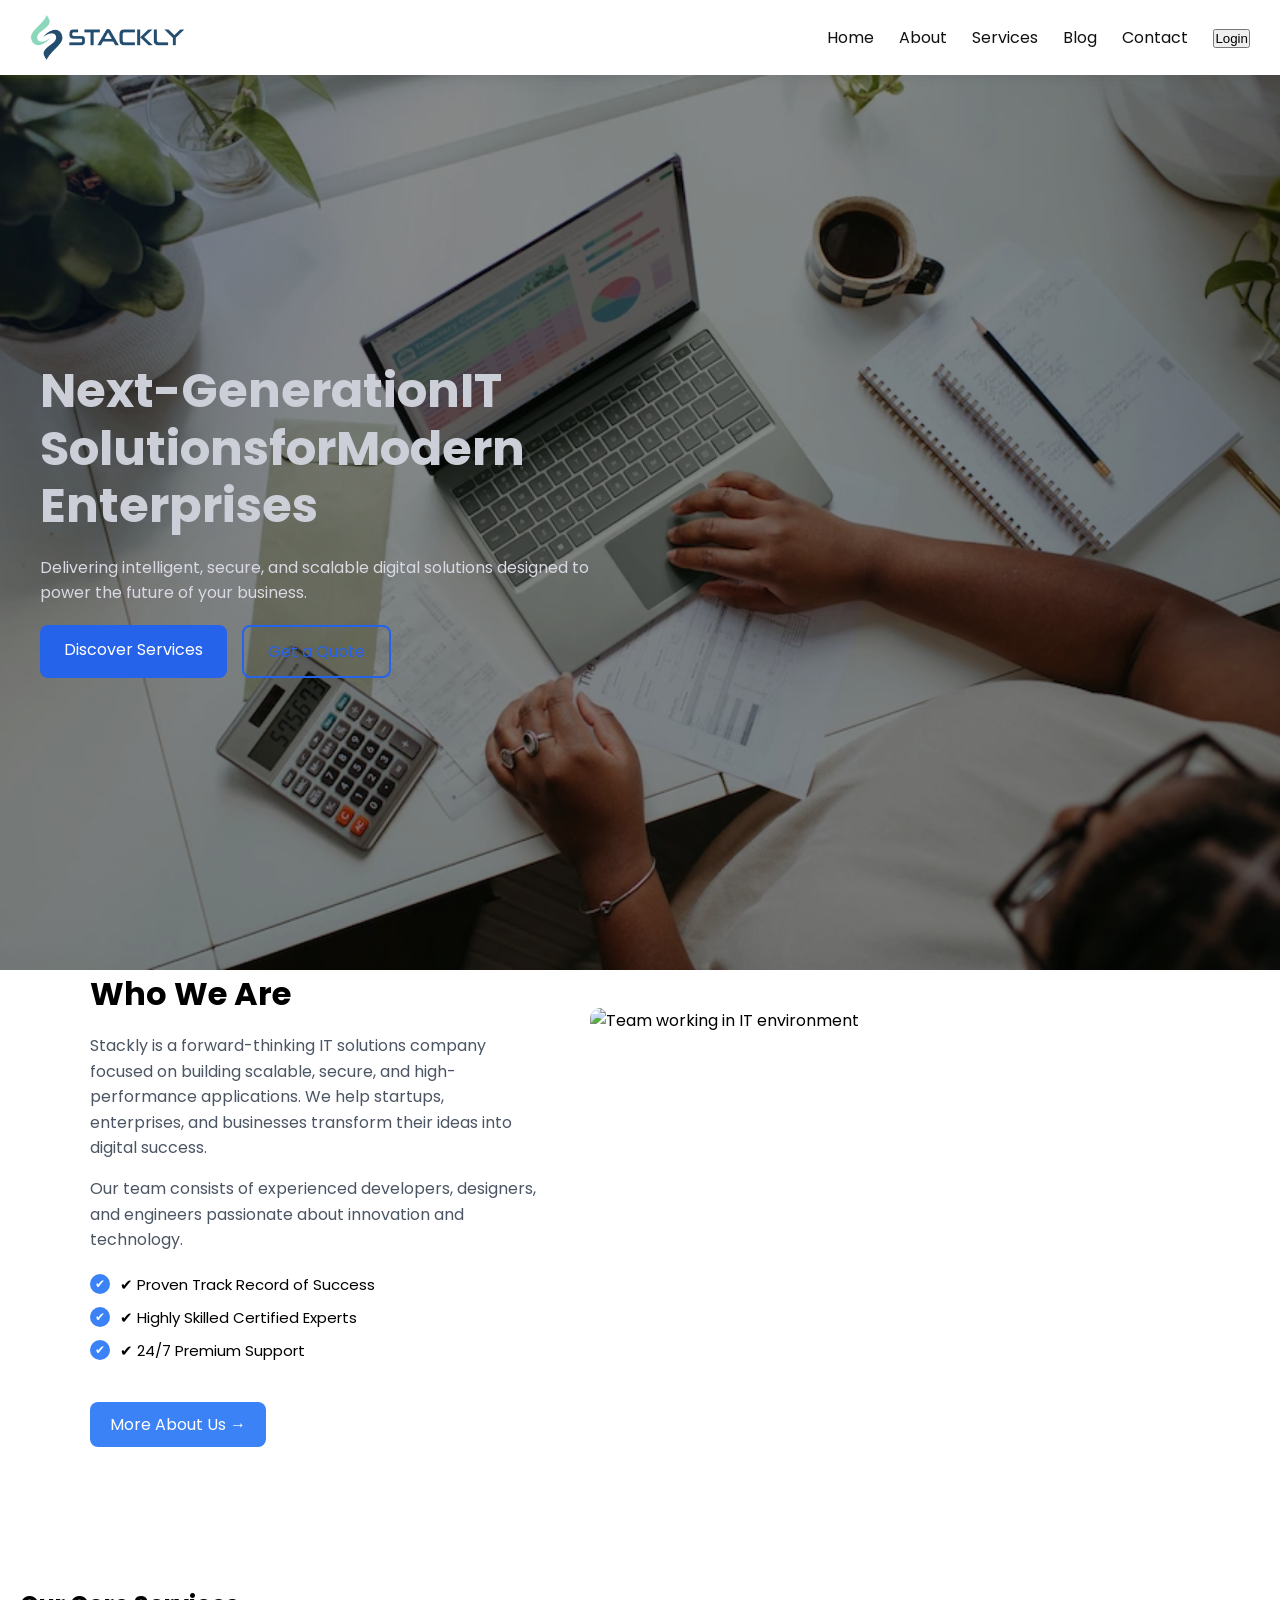
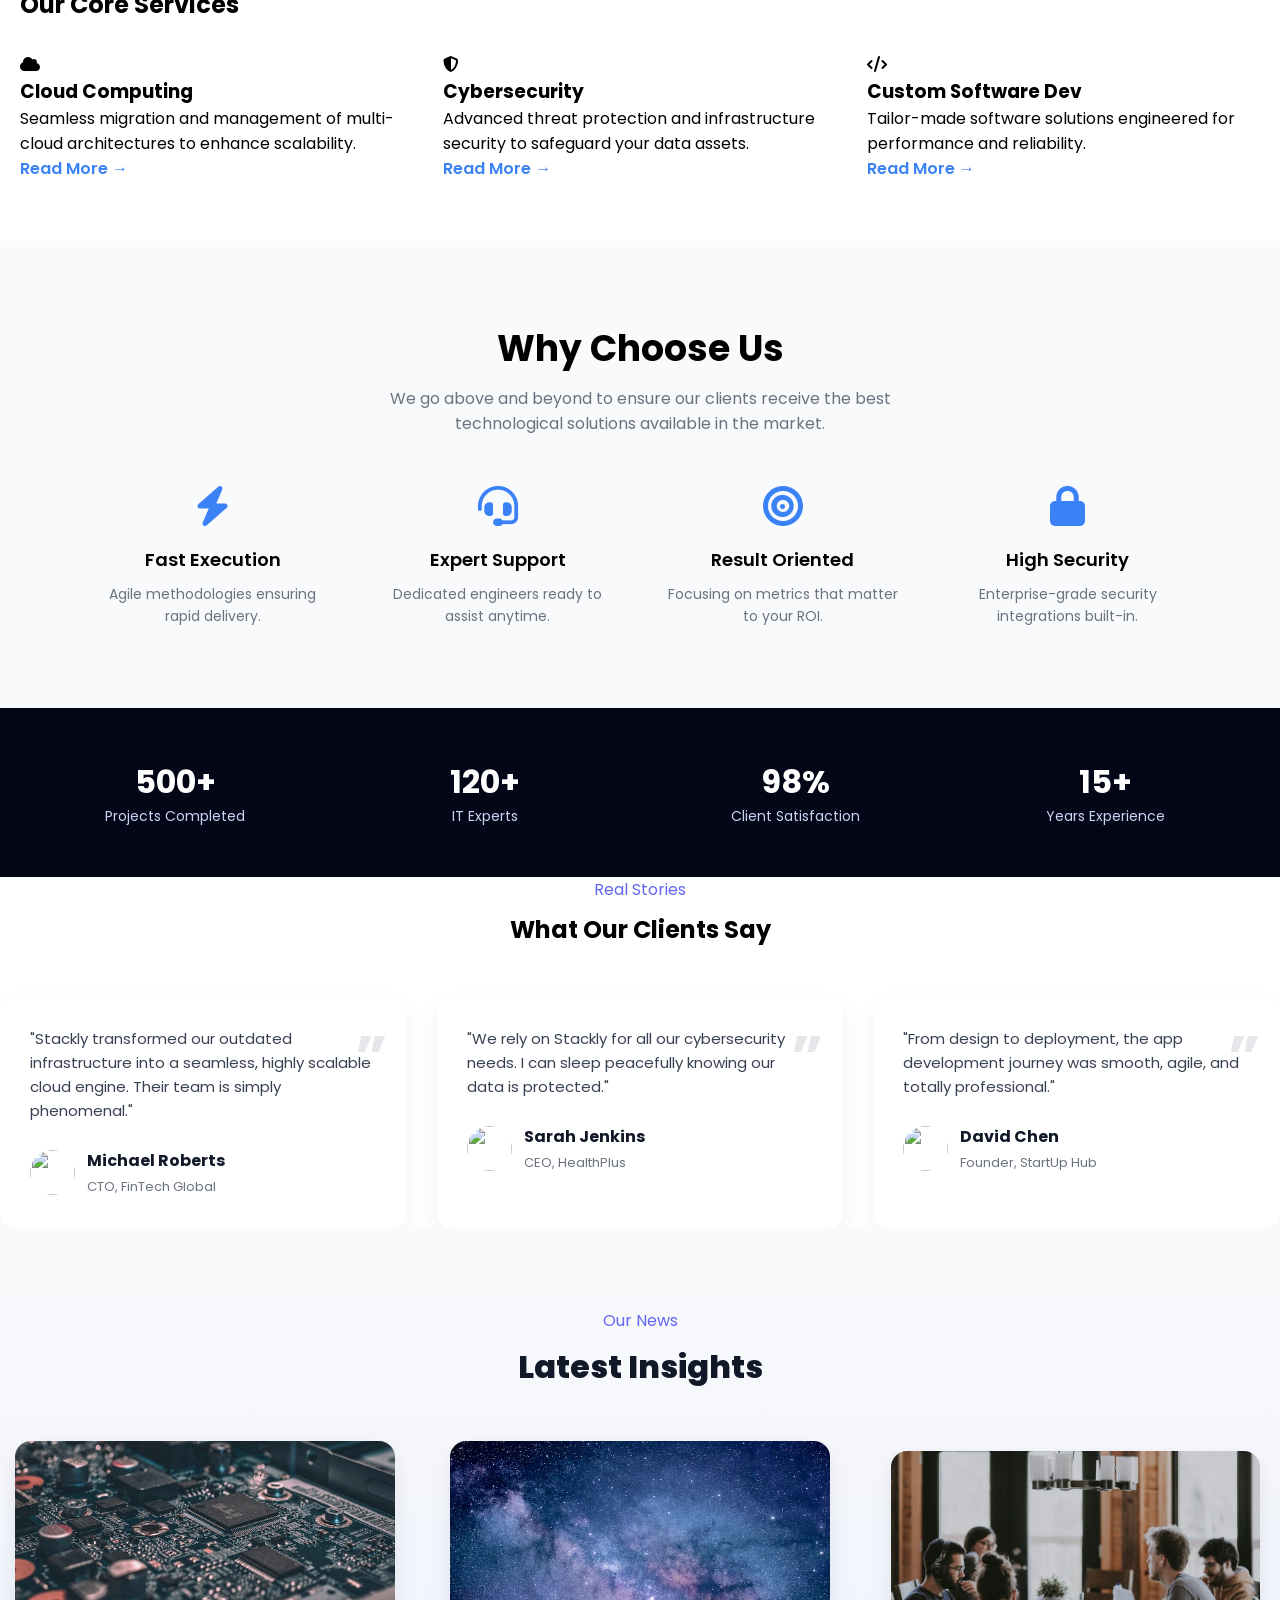
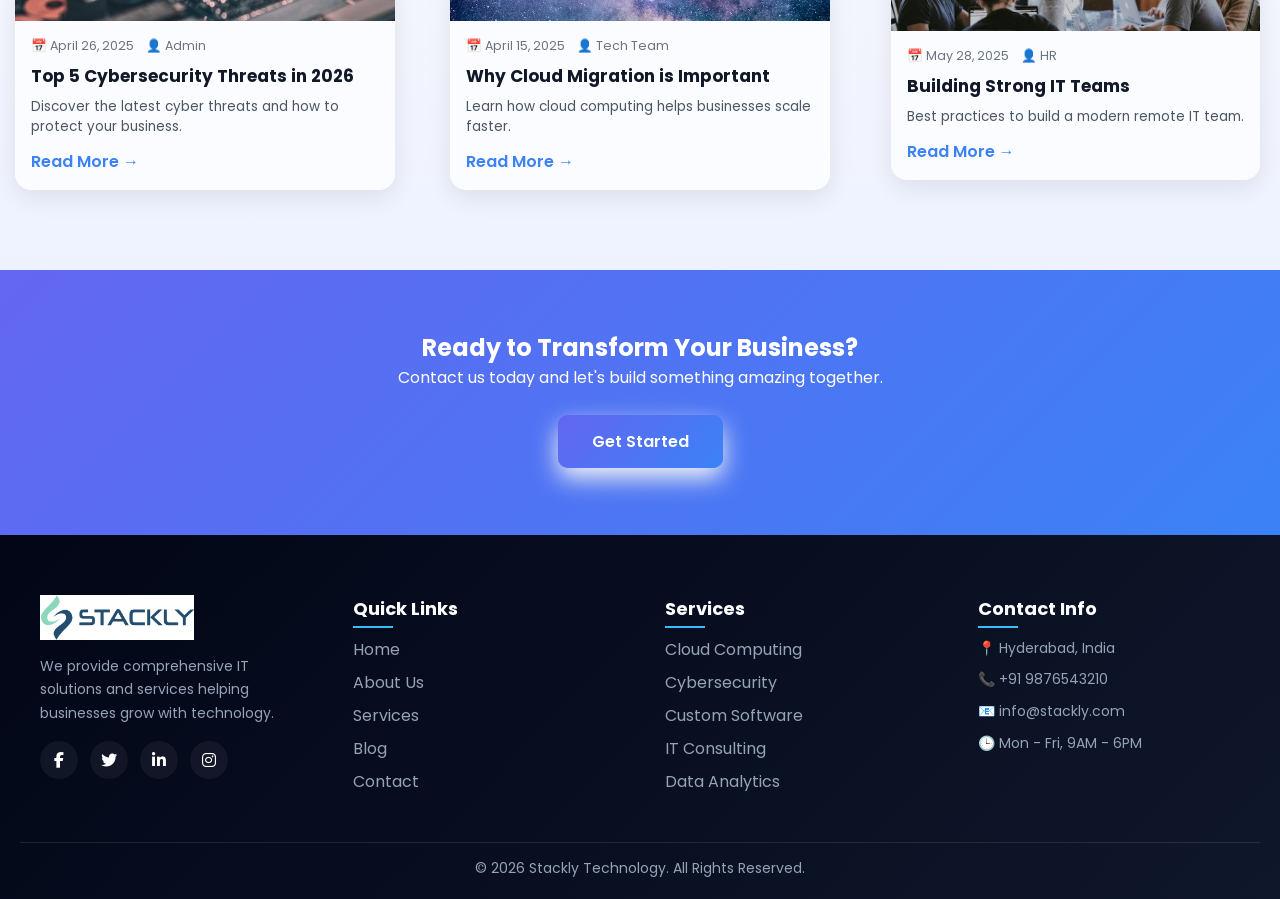
==== index.html @ 6b072be0 "Add files via upload" ====
<!DOCTYPE html>
<html lang="en">
<head>
  <meta charset="UTF-8">
  <title>STACKLY - IT Solutions</title>
  <meta name="viewport" content="width=device-width, initial-scale=1.0">

  <!-- FONT -->
  <link href="https://fonts.googleapis.com/css2?family=Poppins:wght@300;400;600&display=swap" rel="stylesheet">
<link rel="stylesheet" href="https://cdnjs.cloudflare.com/ajax/libs/font-awesome/6.5.0/css/all.min.css">
  <link rel="stylesheet" href="style.css">
</head>

<body>
   <div id="loader">
  <div class="loader-box">
    <div class="loader-ring"></div>
    <p class="loader-text">STACKLY</p>
  </div>
</div>

<!-- ================= NAVBAR ================= -->
<header class="navbar">
   <a href="index.html" class="logo" id="logo-link">
    <img src="stacklylogo.webp" alt="STACKLY Logo">
  </a>

  <!-- HAMBURGER -->
  <div class="menu-toggle" id="menu-toggle">
    ☰
  </div>

  <!-- MENU -->
  <nav class="nav-links" id="nav-links">
    <a href="404.html">Home</a>
    <a href="404.html">About</a>
    <a href="404.html">Services</a>
    <a href="404.html">Blog</a>
    <a href="404.html">Contact</a>
    <a href="404.html"><button>Login</button></a>
  </nav>
</header>

<!-- ================= HERO ================= -->
<section class="hero">

  <!-- LEFT TEXT -->
  <div class="hero-left">
   <h1 id="hero-text">
  Next-Generation IT Solutions for Modern Enterprises
</h1>

    <p>
     Delivering intelligent, secure, and scalable digital solutions designed to power the future of your business.
    </p>

  <div class="hero-buttons">
  <a href="404.html" class="btn-primary">Discover Services</a>
  <a href="404.html" class="btn-outline">Get a Quote</a>
</div>
  </div>

</section>

<!-- ================= ABOUT ================= -->
<section class="about fade-left">

  <div class="about-container">

    <!-- LEFT TEXT -->
    <div class="about-text">
      <h2>Who We Are</h2>

      <p>
        Stackly is a forward-thinking IT solutions company focused on building
        scalable, secure, and high-performance applications. We help startups,
        enterprises, and businesses transform their ideas into digital success.
      </p>

      <p>
        Our team consists of experienced developers, designers, and engineers
        passionate about innovation and technology.
      </p>

      <ul class="about-list">
        <li>✔ Proven Track Record of Success</li>
        <li>✔ Highly Skilled Certified Experts</li>
        <li>✔ 24/7 Premium Support</li>
      </ul>

      <!-- BUTTON (INSIDE TEXT for better alignment) -->
      <a href="404.html" class="about-btn">More About Us →</a>
    </div>

    <!-- RIGHT IMAGE -->
  <div class="about-image">

  <picture>
    <!-- WEBP (modern browsers) -->
    <source 
      srcset="https://images.unsplash.com/photo-1551434678-e076c223a692?q=75&w=800&fm=webp"
      type="image/webp"
    >

    <!-- fallback -->
    <img 
      src="https://images.unsplash.com/photo-1551434678-e076c223a692?q=80&w=800&auto=format&fit=crop"
      alt="Team working in IT environment"
      loading="lazy"
      width="600"
      height="400"
    >
  </picture>

</div>

</section>

<!-- ================= SERVICES ================= -->
<section class="services-section fade-up">

  <h2>Our Core Services</h2>

  <div class="services-grid">

    <!-- CARD 1 -->
    <div class="card">
      <div class="service-icon">
        <i class="fas fa-cloud"></i>
      </div>
      <h3>Cloud Computing</h3>
      <p>Seamless migration and management of multi-cloud architectures to enhance scalability.</p>
      <a href="404.html" class="read-more">Read More →</a>
    </div>

    <!-- CARD 2 -->
    <div class="card active">
      <div class="service-icon">
        <i class="fas fa-shield-alt"></i>
      </div>
      <h3>Cybersecurity</h3>
      <p>Advanced threat protection and infrastructure security to safeguard your data assets.</p>
      <a href="404.html" class="read-more">Read More →</a>
    </div>

    <!-- CARD 3 -->
    <div class="card">
      <div class="service-icon">
        <i class="fas fa-code"></i>
      </div>
      <h3>Custom Software Dev</h3>
      <p>Tailor-made software solutions engineered for performance and reliability.</p>
      <a href="404.html" class="read-more">Read More →</a>
    </div>

  </div>

</section>

<!-- ================= WHY CHOOSE US ================= -->
<section class="why-section zoom-in">

  <h2>Why Choose Us</h2>
  <p class="subtitle">
    We go above and beyond to ensure our clients receive the best
    technological solutions available in the market.
  </p>

  <div class="why-container">

    <div class="why-box">
      <i class="fa-solid fa-bolt"></i>
      <h3>Fast Execution</h3>
      <p>Agile methodologies ensuring rapid delivery.</p>
    </div>

    <div class="why-box">
      <i class="fa-solid fa-headset"></i>
      <h3>Expert Support</h3>
      <p>Dedicated engineers ready to assist anytime.</p>
    </div>

    <div class="why-box">
      <i class="fa-solid fa-bullseye"></i>
      <h3>Result Oriented</h3>
      <p>Focusing on metrics that matter to your ROI.</p>
    </div>

    <div class="why-box">
      <i class="fa-solid fa-lock"></i>
      <h3>High Security</h3>
      <p>Enterprise-grade security integrations built-in.</p>
    </div>

  </div>

</section>

<!-- ================= STATS ================= -->
<section class="stats fade-up">
  <div>
    <h1>500+</h1>
    <p>Projects Completed</p>
  </div>

  <div>
    <h1>120+</h1>
    <p>IT Experts</p>
  </div>

  <div>
    <h1>98%</h1>
    <p>Client Satisfaction</p>
  </div>

  <div>
    <h1>15+</h1>
    <p>Years Experience</p>
  </div>
</section>

<!-- ================= TESTIMONIAL ================= -->
<section class="testimonial-section fade-right">

  <p class="small-title">Real Stories</p>
  <h2>What Our Clients Say</h2>

  <div class="testimonial-container">

    <div class="testimonial-card">
      <p>
        "Stackly transformed our outdated infrastructure into a seamless,
        highly scalable cloud engine. Their team is simply phenomenal."
      </p>

      <div class="testimonial-user">
        <img src="https://randomuser.me/api/portraits/men/32.jpg">
        <div>
          <h4>Michael Roberts</h4>
          <span>CTO, FinTech Global</span>
        </div>
      </div>
    </div>

    <div class="testimonial-card">
      <p>
        "We rely on Stackly for all our cybersecurity needs. I can sleep
        peacefully knowing our data is protected."
      </p>

      <div class="testimonial-user">
        <img src="https://randomuser.me/api/portraits/women/44.jpg">
        <div>
          <h4>Sarah Jenkins</h4>
          <span>CEO, HealthPlus</span>
        </div>
      </div>
    </div>

    <div class="testimonial-card">
      <p>
        "From design to deployment, the app development journey was smooth,
        agile, and totally professional."
      </p>

      <div class="testimonial-user">
        <img src="https://randomuser.me/api/portraits/men/12.jpg">
        <div>
          <h4>David Chen</h4>
          <span>Founder, StartUp Hub</span>
        </div>
      </div>
    </div>

  </div>
</section>

<!-- ================= BLOG ================= -->
<section class="blog-section fade-up">

  <p class="small-title">Our News</p>
  <h2>Latest Insights</h2>

  <div class="blog-container">

    <!-- CARD 1 -->
    <div class="blog-card">
      <div class="blog-img">
  <img 
    src="page1ournew1image.webp" 
    alt="Blog image"
    loading="lazy"
  >
</div>

      <div class="blog-content">
        <div class="blog-meta">
          <span>📅 April 26, 2025</span>
          <span>👤 Admin</span>
        </div>

        <h3>Top 5 Cybersecurity Threats in 2026</h3>
        <p>Discover the latest cyber threats and how to protect your business.</p>

        <a href="404.html" class="read-more">Read More →</a>
      </div>
    </div>

    <!-- CARD 2 -->
    <div class="blog-card">
     <div class="blog-img">
  <img 
    src="page1ournew2image.webp" 
    alt="Blog image"
    loading="lazy"
  >
</div>

      <div class="blog-content">
        <div class="blog-meta">
          <span>📅 April 15, 2025</span>
          <span>👤 Tech Team</span>
        </div>

        <h3>Why Cloud Migration is Important</h3>
        <p>Learn how cloud computing helps businesses scale faster.</p>

        <a href="404.html" class="read-more">Read More →</a>
      </div>
    </div>

    <!-- CARD 3 -->
    <div class="blog-card">
      <div class="blog-img">
  <img 
    src="page1ournew3image.webp" 
    alt="Blog image"
    loading="lazy"
  >
</div>

      <div class="blog-content">
        <div class="blog-meta">
          <span>📅 May 28, 2025</span>
          <span>👤 HR</span>
        </div>

        <h3>Building Strong IT Teams</h3>
        <p>Best practices to build a modern remote IT team.</p>

        <a href="404.html" class="read-more">Read More →</a>
      </div>
    </div>

  </div>

</section>
<!-- ================= CTA ================= -->
<section class="cta zoom-in">
  <div class="cta-content">
    <h2 class="word-animate">Ready to Transform Your Business?</h2>
    <p>Contact us today and let's build something amazing together.</p>
    <a href="404.html" class="cta-btn">Get Started</a>
  </div>
</section>

<!-- ================= FOOTER ================= -->

<footer class="footer">

  <div class="footer-container">

    <!-- LEFT -->
    <div class="footer-box">
     
       <a href="404.html" class="logo">
    <img src="stacklylogo.webp" alt="STACKLY Logo">
  </a>
      <p>
        We provide comprehensive IT solutions and services helping businesses grow with technology.
      </p>

      <!-- SOCIAL -->
   <div class="social-icons">
  <a href="404.html"><i class="fa-brands fa-facebook-f"></i></a>
  <a href="404.html"><i class="fa-brands fa-twitter"></i></a>
  <a href="404.html"><i class="fa-brands fa-linkedin-in"></i></a>
  <a href="404.html"><i class="fa-brands fa-instagram"></i></a>
</div>
    </div>

    <!-- QUICK LINKS -->
    <div class="footer-box">
      <h3>Quick Links</h3>
      <a href="404.html">Home</a>
      <a href="404.html">About Us</a>
      <a href="404.html">Services</a>
      <a href="404.html">Blog</a>
      <a href="404.html">Contact</a>
    </div>

    <!-- SERVICES -->
 <div class="footer-box">
  <h3>Services</h3>

  <a href="404.html">Cloud Computing</a>
  <a href="404.html">Cybersecurity</a>
  <a href="404.html">Custom Software</a>
  <a href="404.html">IT Consulting</a>
  <a href="404.html">Data Analytics</a>

</div>

    <!-- CONTACT -->
    <div class="footer-box">
      <h3>Contact Info</h3>
      <p>📍 Hyderabad, India</p>
      <p>📞 +91 9876543210</p>
      <p>📧 info@stackly.com</p>
      <p>🕒 Mon - Fri, 9AM - 6PM</p>
    </div>

  </div>

  <div class="footer-bottom">
    © 2026 Stackly Technology. All Rights Reserved.
  </div>

</footer>
<script src="script.js"></script>
</body>
</html>
---- style.css ----
/* ================= RESET ================= */
* {
  margin: 0;
  padding: 0;
  box-sizing: border-box;
}

html {
  overflow-x: hidden;
}

body {
  font-family: 'Poppins', sans-serif;
  margin: 0;
}

/*  */
body:not(.auth-page-body) {
  padding-top: 70px;
}

/* ================= NAVBAR ================= */
/* ===== FORCE FIXED HEADER ===== */
.navbar {
  position: fixed;  
  top: 0;
  left: 0;
  width: 100%;
  z-index: 9999;
  background: #ffffff;
  display: flex;
  justify-content: space-between;
  align-items: center;
  padding: 15px 30px;

  box-shadow: 0 2px 10px rgba(0,0,0,0.08);
}
.nav-links {
  display: flex;
  gap: 25px;
  margin-left: auto;
  align-items: center;
}
.nav-links a {
  text-decoration: none;
  color: #111;
}
.nav-links a:hover {
  text-decoration: none;   
  color: #2563eb;
}
/* ===== LOGO CONTAINER ===== */
.logo {
  display: flex;
  align-items: center;
  text-decoration: none;
}

/* ===== LOGO IMAGE ===== */
.logo img {
  height: 45px;       
  width: auto;
  max-width: 100%;
  display: block;
  cursor: pointer;
  transition: all 0.3s ease;
}

/* ===== HOVER EFFECT ===== */
.logo img:hover {
  transform: scale(1.05);
  opacity: 0.85;
}

@media (max-width: 768px) {

  .menu-toggle {
    display: block;
    z-index: 10001;
  }

 .nav-links {
    display: none;
    flex-direction: column;

    position: fixed;
    top: 0;              /* ✅ FULL SCREEN */
    left: 0;
    width: 100%;
    height: 100vh;       /* ✅ FULL HEIGHT */

    background: #020617; /* dark background */

    justify-content: center; /* center items */
    align-items: center;

    gap: 30px;

    z-index: 10000;
  }

  .nav-links a {
    color: white;
    font-size: 20px;
  }

  .nav-links.active {
    display: flex;
  }

}
/* BUTTON */
.btn {
  background: linear-gradient(45deg,#6366f1,#7c3aed);
  padding: 8px 16px;
  border-radius: 6px;
  color: white;
  text-decoration: none;
}

/* HAMBURGER */
.menu-toggle {
  display: none;
  font-size: 26px;
  cursor: pointer;
  color: #111;  
}
/* ================= HERO PREMIUM ================= */
/* ===== HERO FINAL UPGRADE ===== */
.hero {
  position: relative;
  display: grid;
  grid-template-columns: 1fr 1fr;
  align-items: center;
  gap: 50px;
  min-height: 100vh;
  height: auto;
  padding: 100px 40px;

  background: url("picture.webp") center/cover no-repeat;

  overflow: hidden;
}

/* SOFT BACKGROUND GLOW */
.hero::before {
  content: "";
  position: absolute;
  width: 400px;
  height: 400px;
  background: #2563eb;
  filter: blur(120px);
  opacity: 0.2;
  top: -100px;
  left: -100px;
  z-index: 0;
}

.hero-left {
  position: relative;
  z-index: 2;
  color: white;
}

.hero-left h1 {
  font-size: 48px;
  line-height: 1.2;
}

.hero-left span {
  color: #cccfd7;
}

.hero-left p {
  margin: 20px 0;
  color: #dad8e3;
}

.hero-buttons {
  display: flex;
  gap: 15px;
}

.btn-primary {
  background: #2563eb;
  color: white;
  padding: 12px 24px;
  border-radius: 8px;
  transition: 0.3s;
  text-decoration: none;
}

.btn-primary:hover {
  transform: translateY(-3px);
  box-shadow: 0 10px 25px rgba(37,99,235,0.4);
  text-decoration: none;
}

.btn-outline {
  border: 2px solid #2563eb;
  color: #2563eb;
  padding: 12px 24px;
  border-radius: 8px;
  transition: 0.3s;
  text-decoration: none; 
}

.btn-outline:hover {
  background: #2563eb;
  color: rgb(255, 255, 255);
    text-decoration: none;   
}

.hero::after {
  content: "";
  position: absolute;
  inset: 0;
  background: rgba(0,0,0,0.45);
}

/* ================= ANIMATIONS ================= */


@keyframes fadeSlideLeft {
  from {
    opacity: 0;
    transform: translateX(-60px);
  }
  to {
    opacity: 1;
    transform: translateX(0);
  }
}

/* IMAGE RIGHT */
@keyframes fadeSlideRight {
  from {
    opacity: 0;
    transform: translateX(60px);
  }
  to {
    opacity: 1;
    transform: translateX(0);
  }
}

/* FLOATING IMAGE */
@keyframes floatImage {
  0% { transform: translateY(0px); }
  50% { transform: translateY(-12px); }
  100% { transform: translateY(0px); }
}

/* ================= MOBILE ================= */

@media (max-width: 768px) {

  .hero {
    grid-template-columns: 1fr;
    text-align: center;
    padding: 60px 20px;
  }

  .hero-left h1 {
    font-size: 28px;
  }

  .hero-buttons {
    flex-direction: column;
    align-items: center;
  }
}
/*About who we are tel  */
/* ================= ABOUT ================= */
.about-container {
  max-width: 1100px;
  margin: auto;

  display: flex;
  align-items: center;
  gap: 50px;
}

/* TEXT */
.about-text {
  flex: 1;
}

.about-text h2 {
  font-size: 32px;
  margin-bottom: 15px;
}

.about-text p {
  margin-bottom: 15px;
  color: #4b5563;
  line-height: 1.6;
}

/* LIST */
.about-list {
  list-style: none;
  padding: 0;
  margin: 20px 0;
}

.about-list li {
  display: flex;
  align-items: center;
  gap: 10px;
  margin-bottom: 10px;
  font-size: 15px;
}

.about-list li::before {
  content: "✔";
  width: 20px;
  height: 20px;
  background: #3b82f6;
  color: white;
  border-radius: 50%;
  font-size: 12px;
  display: flex;
  align-items: center;
  justify-content: center;
}

/* IMAGE */
.about-image {
  flex: 1;
}

.about-image img {
  width: 100%;
  border-radius: 14px;
  display: block;
}

/* BUTTON */
.about-btn {
  display: inline-block;
  margin-top: 20px;
  padding: 10px 20px;
  background: #3b82f6;
  color: white;
  border-radius: 8px;
  text-decoration: none;
}

/* ================= MOBILE FIX ================= */
@media (max-width: 768px) {

  .about-container {
    flex-direction: column;
    gap: 25px;
  }

 
  .about-image {
    order: -1;
    width: 100%;
  }

  .about-text {
    width: 100%;
  }

  .about-text h2 {
    font-size: 22px;
  }

  .about-text p {
    font-size: 14px;
  }

  .about-btn {
    width: 100%;
    text-align: center;
  }

}
/* =============== SERVICES ================= */
.services-section {
  margin-top: 80px;
  padding: 60px 20px;
}

.services-section h2 {
  margin-bottom: 30px;
}
/* ================= STATS FIX ================= */
.stats {
  display: flex;
  justify-content: space-around;
  align-items: center;

  background: #020617;   /* dark blue */
  color: white;

  padding: 50px 20px;
  text-align: center;
}

.stats div {
  flex: 1;
}

.stats h1 {
  font-size: 32px;
  font-weight: bold;
}

.stats p {
  font-size: 14px;
  color: #cbd5f5;
}

/* MOBILE */
@media (max-width: 768px) {
  .stats {
    flex-direction: column;
    gap: 25px;
  }
}
/* ================= WHY ================= */
/* SECTION */
.why-section {
  text-align: center;
  padding: 80px 20px;
  background: #f9fafb;
}

.why-section h2 {
  font-size: 36px;
  margin-bottom: 10px;
  font-weight: 700;
}

.subtitle {
  color: #6b7280;
  max-width: 600px;
  margin: auto;
  margin-bottom: 50px;
  font-size: 16px;
}

/* GRID */
.why-container {
  display: grid;
  grid-template-columns: repeat(4, 1fr);
  gap: 40px;
  max-width: 1100px;
  margin: auto;
}

/* BOX */
.why-box {
  text-align: center;
  transition: 0.3s;
}

/* ICON STYLE (MATCH SCREENSHOT) */
.why-box i {
  font-size: 40px;
  color: #3b82f6;
  margin-bottom: 20px;
  display: inline-block;
}

/* TEXT */
.why-box h3 {
  font-size: 18px;
  margin-bottom: 10px;
  font-weight: 600;
}

.why-box p {
  color: #6b7280;
  font-size: 14px;
  line-height: 1.6;
}

/* HOVER EFFECT */
.why-box:hover {
  transform: translateY(-5px);
}

/* RESPONSIVE */
@media (max-width: 900px) {
  .why-container {
    grid-template-columns: repeat(2, 1fr);
  }
}

@media (max-width: 500px) {
  .why-container {
    grid-template-columns: 1fr;
  }
}

/* ================= STATS ================= */
.stats h1 {
  font-size: 32px;
}

.stats p {
  font-size: 14px;
}

/* ================= TESTIMONIAL ================= */
.testimonial-section {
  text-align: center;
}

.small-title {
  display: block;
  text-align: center;
  margin-bottom: 10px;
  color: #6366f1;
}

.testimonial-section h2 {
  text-align: center;
  margin-bottom: 20px;
}

/* GRID */
.testimonial-container {
    text-align: left;
  display: grid;
  grid-template-columns: repeat(3, 1fr);
  gap: 30px;
  margin-top: 50px;
}


.testimonial-card {
  background: #ffffff;
  padding: 30px;
  border-radius: 14px;
  text-align: left;
  position: relative;

  box-shadow: 0 10px 25px rgba(0,0,0,0.06);
  transition: 0.3s;
}

/* QUOTE ICON */
.testimonial-card::after {
  content: "”";
  position: absolute;
  top: 15px;
  right: 20px;
  font-size: 60px;
  color: #e5e7eb;
  font-weight: bold;
}

/* HOVER */
.testimonial-card:hover {
  transform: translateY(-6px);
  box-shadow: 0 20px 40px rgba(0,0,0,0.1);
}

/* TEXT */
.testimonial-card p {
  font-size: 15px;
  color: #374151;
  line-height: 1.6;
  margin-bottom: 25px;
}

/* USER */
.testimonial-user {
  display: flex;
  align-items: center;
  gap: 12px;
}

.testimonial-user img {
  width: 45px;
  height: 45px;
  border-radius: 50%;
}

.testimonial-user h4 {
  margin: 0;
  font-size: 16px;
  color: #111827;
}

.testimonial-user span {
  font-size: 13px;
  color: #6b7280;
}

/*  RESPONSIVE */
@media (max-width: 900px) {
  .testimonial-container {
    grid-template-columns: 1fr;
  }
}


/* ================= BLOG ================= */
/* SECTION */
.blog-section {
  text-align: center;
  width: 100%;
  padding: 80px 0;
  background: linear-gradient(to bottom, #f9fafb, #eef2ff);
}

.blog-section h2 {
  font-size: 32px;
  font-weight: 800;
  color: #111827;
  margin-top: 10px;
}

/* GRID */
.blog-container {
  display: grid;
  grid-template-columns: repeat(auto-fit, minmax(320px, 1fr));
  gap: 25px;
  margin-top: 50px;
}

/* CARD */
.blog-card {
  background: rgba(255, 255, 255, 0.7);
  backdrop-filter: blur(10px);
  border-radius: 16px;
  overflow: hidden;
  transition: 0.3s;
  box-shadow: 0 8px 25px rgba(0,0,0,0.08);
  max-width: 380px;
  margin: auto;
}

/* HOVER */
.blog-card:hover {
  transform: translateY(-8px);
  box-shadow: 0 20px 50px rgba(0,0,0,0.15);
}

/* IMAGE */

/* ===== BLOG IMAGE FINAL FIX ===== */

.blog-img {
  overflow: hidden;
}

/* image */
.blog-img img {
  width: 100%;
  height: 180px;        
  object-fit: cover;
  display: block;
  transition: transform 0.4s ease;
}

/* hover zoom */
.blog-card:hover .blog-img img {
  transform: scale(1.08);
}

/* mobile */
@media (max-width: 768px) {
  .blog-img img {
    height: 160px;
  }
}

/* CONTENT */
.blog-content {
  padding: 16px; 
  text-align: left;
}

/* META */
.blog-meta {
  font-size: 12.5px;
  color: #6b7280;
  display: flex;
  gap: 12px;
  margin-bottom: 8px;
}

/* TITLE */
.blog-content h3 {
  font-size: 17px;
  margin-bottom: 8px;
  color: #111827;
}

/* TEXT */
.blog-content p {
  font-size: 13.5px;
  color: #4b5563;
  margin-bottom: 12px;
}


.read-more {
  color: #3b82f6;
  font-weight: 600;
  text-decoration: none;
  position: relative;
}

/* UNDERLINE ANIMATION */
.read-more::after {
  content: "";
  width: 0%;
  height: 2px;
  background: #3b82f6;
  position: absolute;
  left: 0;
  bottom: -3px;
  transition: 0.3s;
}

.read-more:hover::after {
  width: 100%;
}

/* RESPONSIVE */
@media(max-width: 768px) {
  .blog-container {
    grid-template-columns: 1fr;
  }
}
/* ================= CTA ================= */
/* BASE BUTTON */
.cta-btn {
  display: inline-block;
  margin-top: 25px;
  padding: 14px 34px;

  /* GRADIENT */
  background: linear-gradient(135deg, #6366f1, #3b82f6);

  color: white;
  font-weight: 600;
  border-radius: 10px;
  text-decoration: none;

  position: relative;
  overflow: hidden;

  transition: all 0.3s ease;

  box-shadow: 0 10px 25px whitesmoke
}



/* ================= ANIMATION ================= */
@keyframes fadeUp {
  from {
    opacity: 0;
    transform: translateY(40px);
  }
  to {
    opacity: 1;
    transform: translateY(0);
  }
}

.card, .about-grid, .stats div {
  animation: fadeUp 0.8s ease;
}

/* ================= MOBILE ================= */

/* ABOUT */

.about img{
  width:100%;
  border-radius:10px;
}


.card:hover{
  transform:translateY(-10px);
}

/* STATS */

.stats div{
  font-size:24px;
}

.stats span{
  display:block;
  font-size:14px;
}

/* CTA */
.cta{
  text-align:center;
  padding:60px;
  background:linear-gradient(135deg,#6366f1,#3b82f6);
  color:white;
}



/* ANIMATION */
.fade-in{
  opacity:0;
  transform:translateY(30px);
  transition:0.6s;
}

.fade-in.show{
  opacity:1;
  transform:translateY(0);
}
/* ===== GRADIENT TEXT ANIMATION ===== */
.gradient {
  background: linear-gradient(270deg, #38bdf8, #2563eb, #4f46e5);
  background-size: 300% 300%;

  -webkit-background-clip: text;
  background-clip: text;

  -webkit-text-fill-color: transparent;
  color: transparent;

  animation: gradientMove 5s ease infinite;
}

@keyframes gradientMove {
  0% { background-position: 0% }
  50% { background-position: 100% }
  100% { background-position: 0% }
}

/* ================= container ================= */ 
.container {
  max-width: 1100px;
  margin: auto;
  padding: 0 20px;
}
/* LOADER */
#loader {
  position: fixed;
  top: 0;
  left: 0;
  width: 100%;
  height: 100%;
  background: #000; /* black */

  display: flex;
  align-items: center;
  justify-content: center;

  z-index: 99999;
}

/* center content */
.loader-box {
  text-align: center;
}

/* RED CIRCLE */
.loader-ring {
  width: 70px;
  height: 70px;
  border: 5px solid rgba(255,255,255,0.1);
  border-top: 5px solid red;
  border-radius: 50%;
  animation: spin 1s linear infinite;

  margin: auto;
}

/* TEXT BELOW */
.loader-text {
  margin-top: 15px;
  color: white;
  font-size: 14px;
  letter-spacing: 4px;
  font-weight: 600;
}

/* animation */
@keyframes spin {
  100% {
    transform: rotate(360deg);
  }
}

/* fade out */
#loader.hide {
  opacity: 0;
  pointer-events: none;
  transition: 0.5s ease;
}

/* mobile */
@media (max-width: 768px) {
  .loader-ring {
    width: 55px;
    height: 55px;
  }

  .loader-text {
    font-size: 12px;
  }
}

/* ================= FOOTER PREMIUM ================= */

/* ================= FOOTER ================= */

.footer {
  background: linear-gradient(135deg,#020617,#0f172a);
  color: #cbd5f5;
  padding: 60px 20px 20px;
}

/* GRID LAYOUT */
.footer-container {
  max-width: 1200px;
  margin: auto;
  display: grid;
  grid-template-columns: repeat(4, 1fr);
  gap: 50px;
}

/* LOGO */
.footer .logo {
  color: #38bdf8;
  font-size: 24px;
  margin-bottom: 15px;
}

/* TEXT */
.footer-box p {
  font-size: 14px;
  color: #94a3b8;
  line-height: 1.7;
  margin-bottom: 8px;
}

/* HEADINGS */
.footer-box h3 {
  color: white;
  font-size: 18px;
  margin-bottom: 15px;
  position: relative;
}

/* LINE UNDER HEADINGS */
.footer-box h3::after {
  content: "";
  width: 40px;
  height: 2px;
  background: #38bdf8;
  position: absolute;
  left: 0;
  bottom: -6px;
}

/* LINKS */
.footer-box a {
  display: block;
  margin-bottom: 8px;
  color: #94a3b8;
  text-decoration: none;
  transition: 0.3s;
}

.footer-box a:hover {
  color: #38bdf8;
  padding-left: 6px;
}

/* SOCIAL ICONS */
.social-icons {
  display: flex;
  gap: 12px;
  margin-top: 15px;
}

.social-icons a {
  width: 38px;
  height: 38px;
  border-radius: 50%;
  background: rgba(255,255,255,0.05);
  display: flex;
  align-items: center;
  justify-content: center;
  transition: 0.3s;
}

.social-icons a:hover {
  background: #38bdf8;
  transform: translateY(-5px);
}

/* BOTTOM */
.footer-bottom {
  text-align: center;
  margin-top: 40px;
  border-top: 1px solid rgba(255,255,255,0.1);
  padding-top: 15px;
  font-size: 14px;
  color: #94a3b8;
}
/*Mobile View  */
@media (max-width: 768px) {

  .footer {
    padding: 50px 15px 20px;
  }

  .footer-container {
    grid-template-columns: 1fr;
    text-align: center;
    gap: 30px;
  }

  .footer-box h3::after {
    left: 50%;
    transform: translateX(-50%);
  }

  .social-icons {
    justify-content: center;
  }

}
/* ICON INSIDE CIRCLE */
.social-icons a i {
  color: white;
  font-size: 16px;
  transition: 0.3s;
}

/* HOVER ICON COLOR */
.social-icons a:hover i {
  color: white;
}
/*animation for hero text */
#hero-text span {
  display: inline-block;
  opacity: 0;
  transform: translateY(40px) scale(0.95);
  filter: blur(8px);
}

/* ACTIVE ANIMATION */
#hero-text span.show {
  opacity: 1;
  transform: translateY(0) scale(1);
  filter: blur(0);
  transition: all 0.6s cubic-bezier(0.22,1,0.36,1);
}
/* FADE UP */
.fade-up {
  opacity: 0;
  transform: translateY(60px);
  transition: all 0.8s ease;
}

.fade-left {
  opacity: 0;
  transform: translateX(-60px);
  transition: all 0.8s ease;
}


.fade-right {
  opacity: 0;
  transform: translateX(60px);
  transition: all 0.8s ease;
}

.zoom-in {
  opacity: 0;
  transform: scale(0.85);
  transition: all 0.8s ease;
}


.show {
  opacity: 1;
  transform: translate(0,0) scale(1);
}

body {
  overflow-x: hidden;
}

section {
  width: 100%;
  overflow: hidden;
}
/* ================= SERVICES FIX ================= */
.services-grid {
  display: grid;
  grid-template-columns: repeat(3, 1fr);
  gap: 30px;
}

/* TABLET */
@media (max-width: 900px) {
  .services-grid {
    grid-template-columns: repeat(2, 1fr);
  }
}

/* MOBILE */
@media (max-width: 768px) {
  .services-grid {
    grid-template-columns: 1fr;
    gap: 20px;
  }
}
body.menu-open {
  overflow: hidden;
}
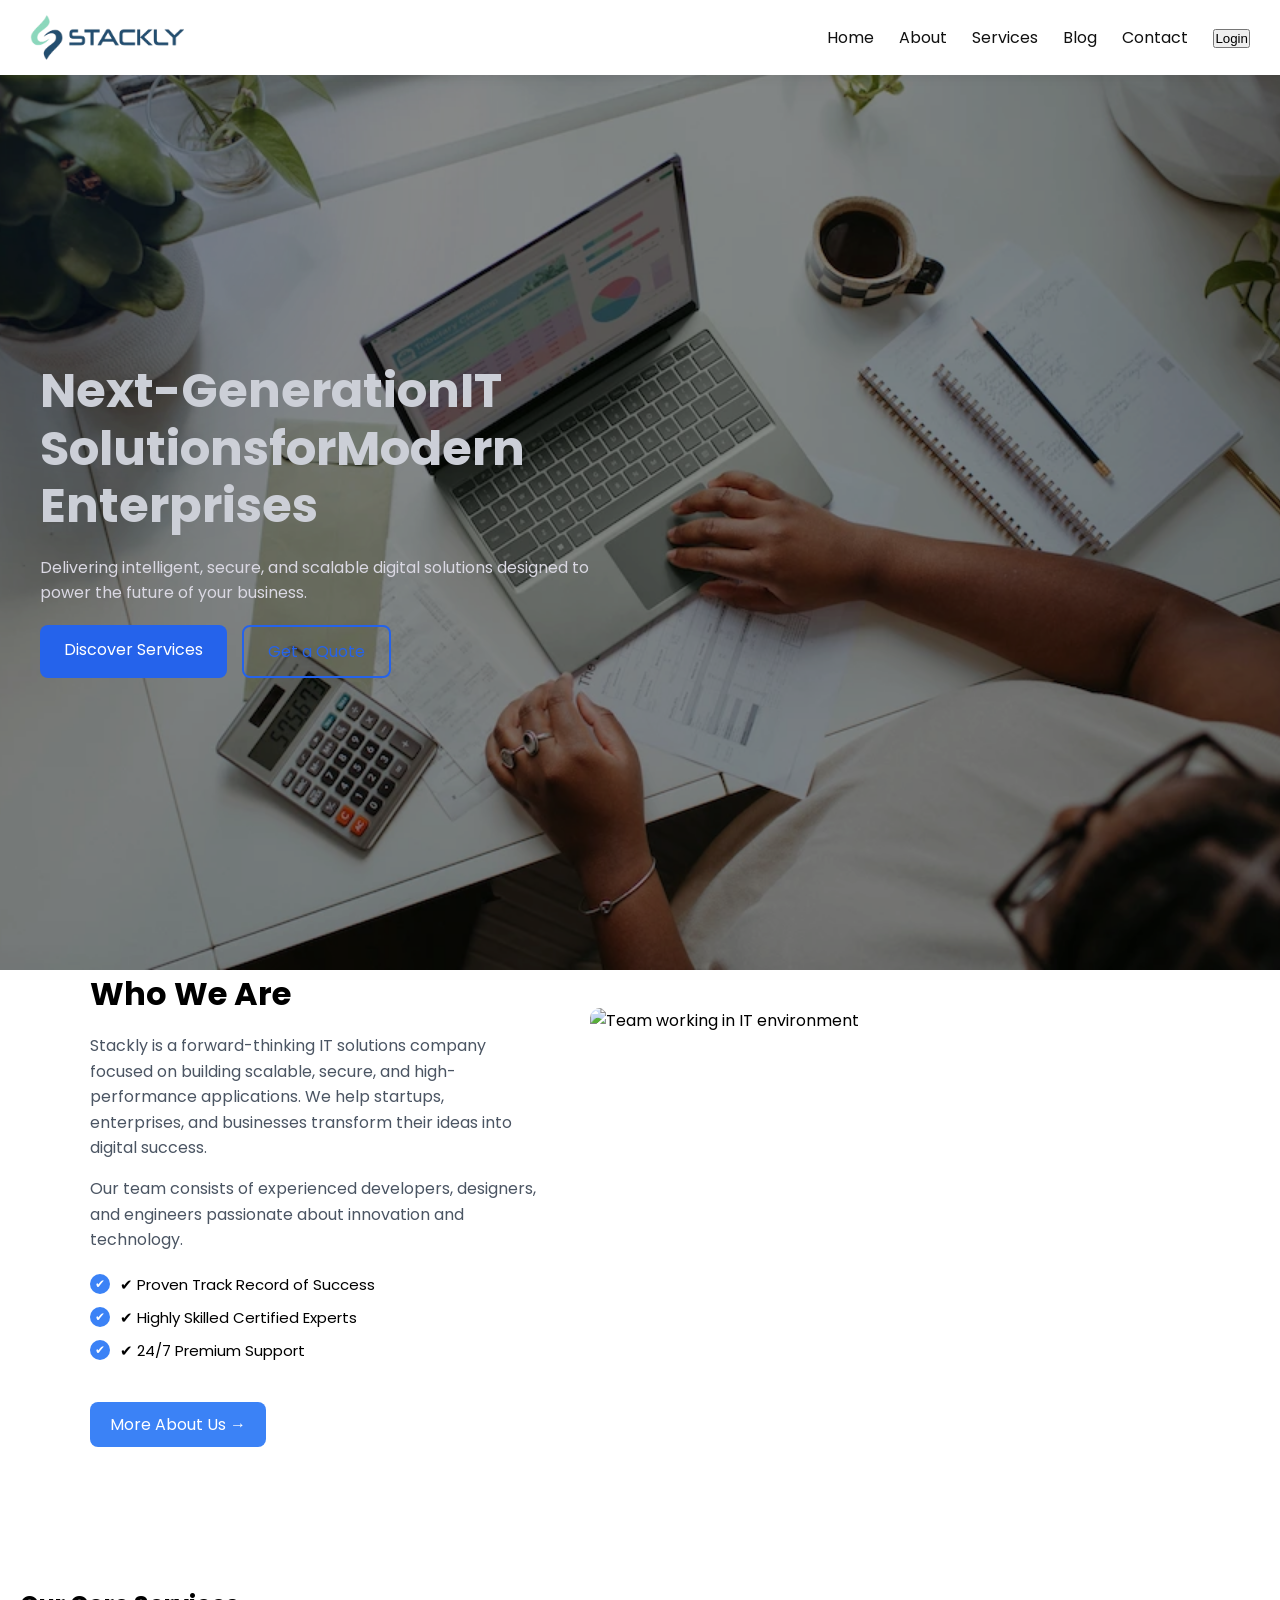
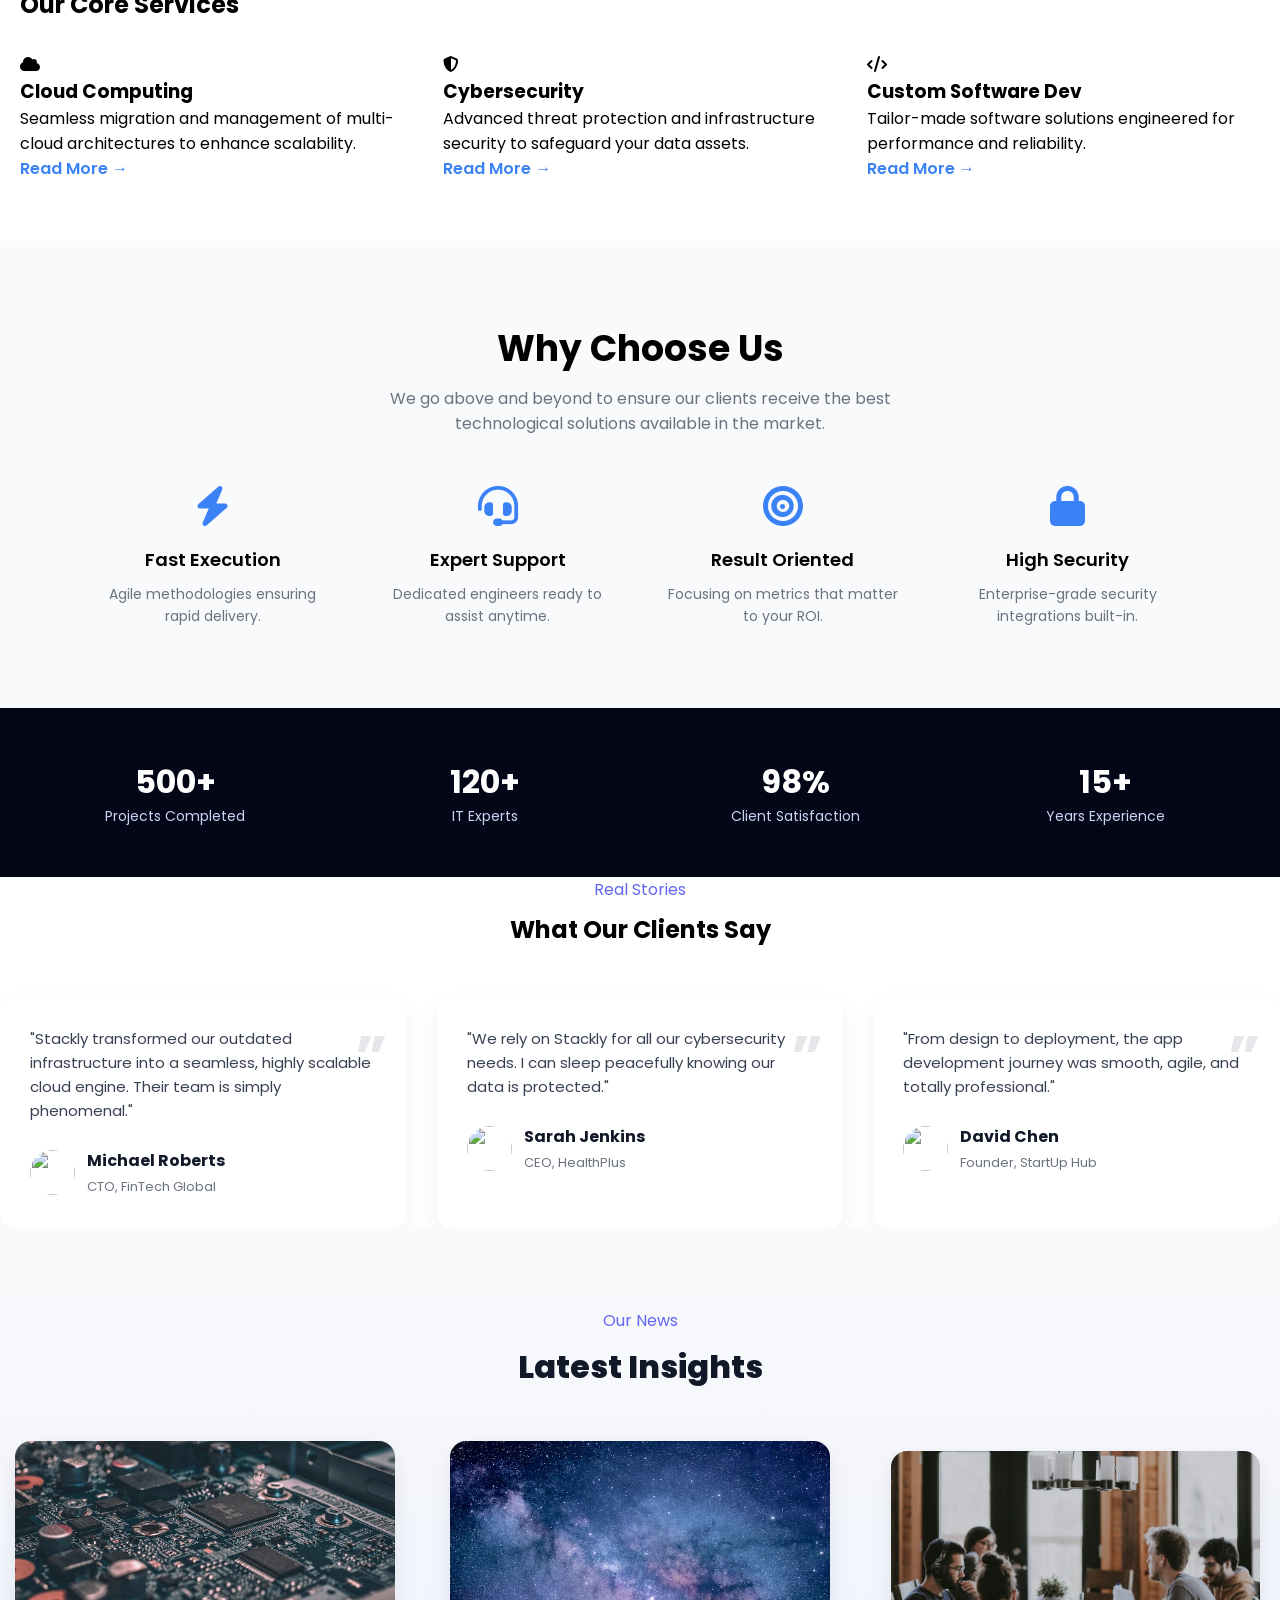
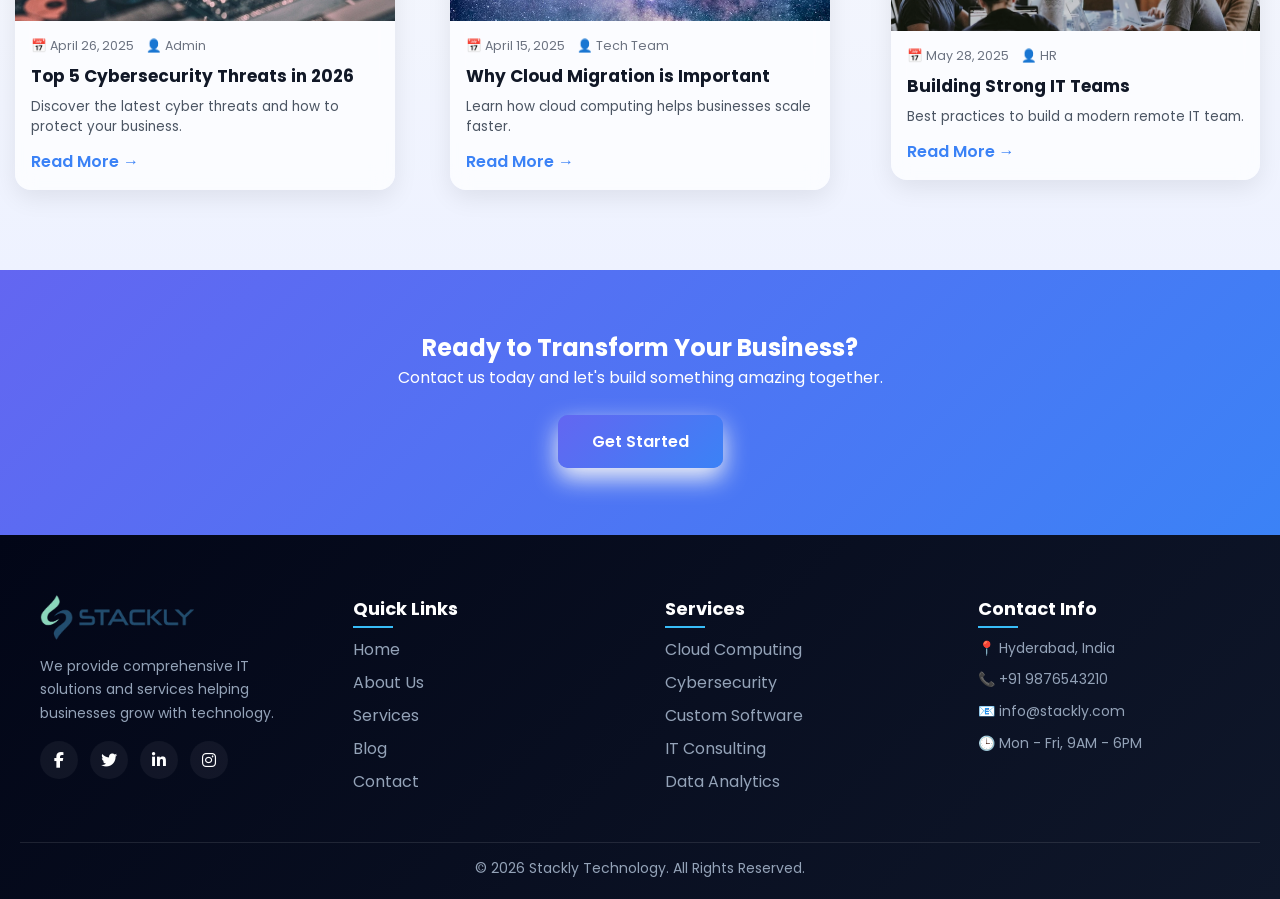
==== commit 6ac87ba0: "Update index.html" ====
--- a/index.html
+++ b/index.html
@@ -22,23 +22,18 @@
 <!-- ================= NAVBAR ================= -->
 <header class="navbar">
    <a href="index.html" class="logo" id="logo-link">
-    <img src="stacklylogo.webp" alt="STACKLY Logo">
+    <img src="stacklylogo-removebg-preview.webp" alt="STACKLY Logo">
   </a>
-
-  <!-- HAMBURGER -->
-  <div class="menu-toggle" id="menu-toggle">
-    ☰
-  </div>
-
-  <!-- MENU -->
-  <nav class="nav-links" id="nav-links">
+   <nav class="nav-links" id="nav-links">
     <a href="404.html">Home</a>
-    <a href="404.html">About</a>
+    <a href="404.html">About</a> 
     <a href="404.html">Services</a>
     <a href="404.html">Blog</a>
     <a href="404.html">Contact</a>
     <a href="404.html"><button>Login</button></a>
   </nav>
+
+  <div class="menu-toggle" id="menu-toggle">☰</div>
 </header>
 
 <!-- ================= HERO ================= -->
@@ -374,7 +369,7 @@
     <div class="footer-box">
      
        <a href="404.html" class="logo">
-    <img src="stacklylogo.webp" alt="STACKLY Logo">
+    <img src="stacklylogo-removebg-preview.webp" alt="STACKLY Logo">
   </a>
       <p>
         We provide comprehensive IT solutions and services helping businesses grow with technology.
@@ -429,4 +424,4 @@
 </footer>
 <script src="script.js"></script>
 </body>
-</html> +</html> 
--- a/style.css
+++ b/style.css
@@ -22,7 +22,7 @@
 /* ================= NAVBAR ================= */
 /* ===== FORCE FIXED HEADER ===== */
 .navbar {
-  position: fixed;  
+  position: fixed; 
   top: 0;
   left: 0;
   width: 100%;
@@ -38,12 +38,11 @@
 .nav-links {
   display: flex;
   gap: 25px;
-  margin-left: auto;
   align-items: center;
 }
 .nav-links a {
   text-decoration: none;
-  color: #111;
+  color: #111 !important;
 }
 .nav-links a:hover {
   text-decoration: none;   
@@ -71,43 +70,48 @@
   transform: scale(1.05);
   opacity: 0.85;
 }
-
 @media (max-width: 768px) {
 
   .menu-toggle {
-    display: block;
+    display: block !important;
+    font-size: 30px;
+    color: black;
+
+    position: absolute;   /* ✅ FIX */
+    right: 20px;
+    top: 15px;
+
     z-index: 10001;
   }
 
- .nav-links {
+  .nav-links {
+    position: fixed;
+    top: 0;
+    left: 0;
+    width: 100%;
+    height: 100vh;
+    background: #fff; 
+
     display: none;
     flex-direction: column;
-
-    position: fixed;
-    top: 0;              /* ✅ FULL SCREEN */
-    left: 0;
-    width: 100%;
-    height: 100vh;       /* ✅ FULL HEIGHT */
-
-    background: #020617; /* dark background */
-
-    justify-content: center; /* center items */
+    justify-content: center;
     align-items: center;
 
-    gap: 30px;
-
     z-index: 10000;
-  }
-
-  .nav-links a {
-    color: white;
-    font-size: 20px;
   }
 
   .nav-links.active {
     display: flex;
   }
-
+}
+@media (min-width: 769px) {
+  .nav-links {
+    display: flex !important;
+  }
+
+  .menu-toggle {
+    display: none !important;
+  }
 }
 /* BUTTON */
 .btn {
@@ -121,9 +125,10 @@
 /* HAMBURGER */
 .menu-toggle {
   display: none;
-  font-size: 26px;
+  font-size: 28px;
   cursor: pointer;
-  color: #111;  
+  color: #2563eb;   /* ✅ FIX */
+  margin-left: auto;
 }
 /* ================= HERO PREMIUM ================= */
 /* ===== HERO FINAL UPGRADE ===== */
@@ -769,10 +774,6 @@
   }
 }
 
-.card, .about-grid, .stats div {
-  animation: fadeUp 0.8s ease;
-}
-
 /* ================= MOBILE ================= */
 
 /* ABOUT */
@@ -1124,4 +1125,4 @@
 }
 body.menu-open {
   overflow: hidden;
-}+}
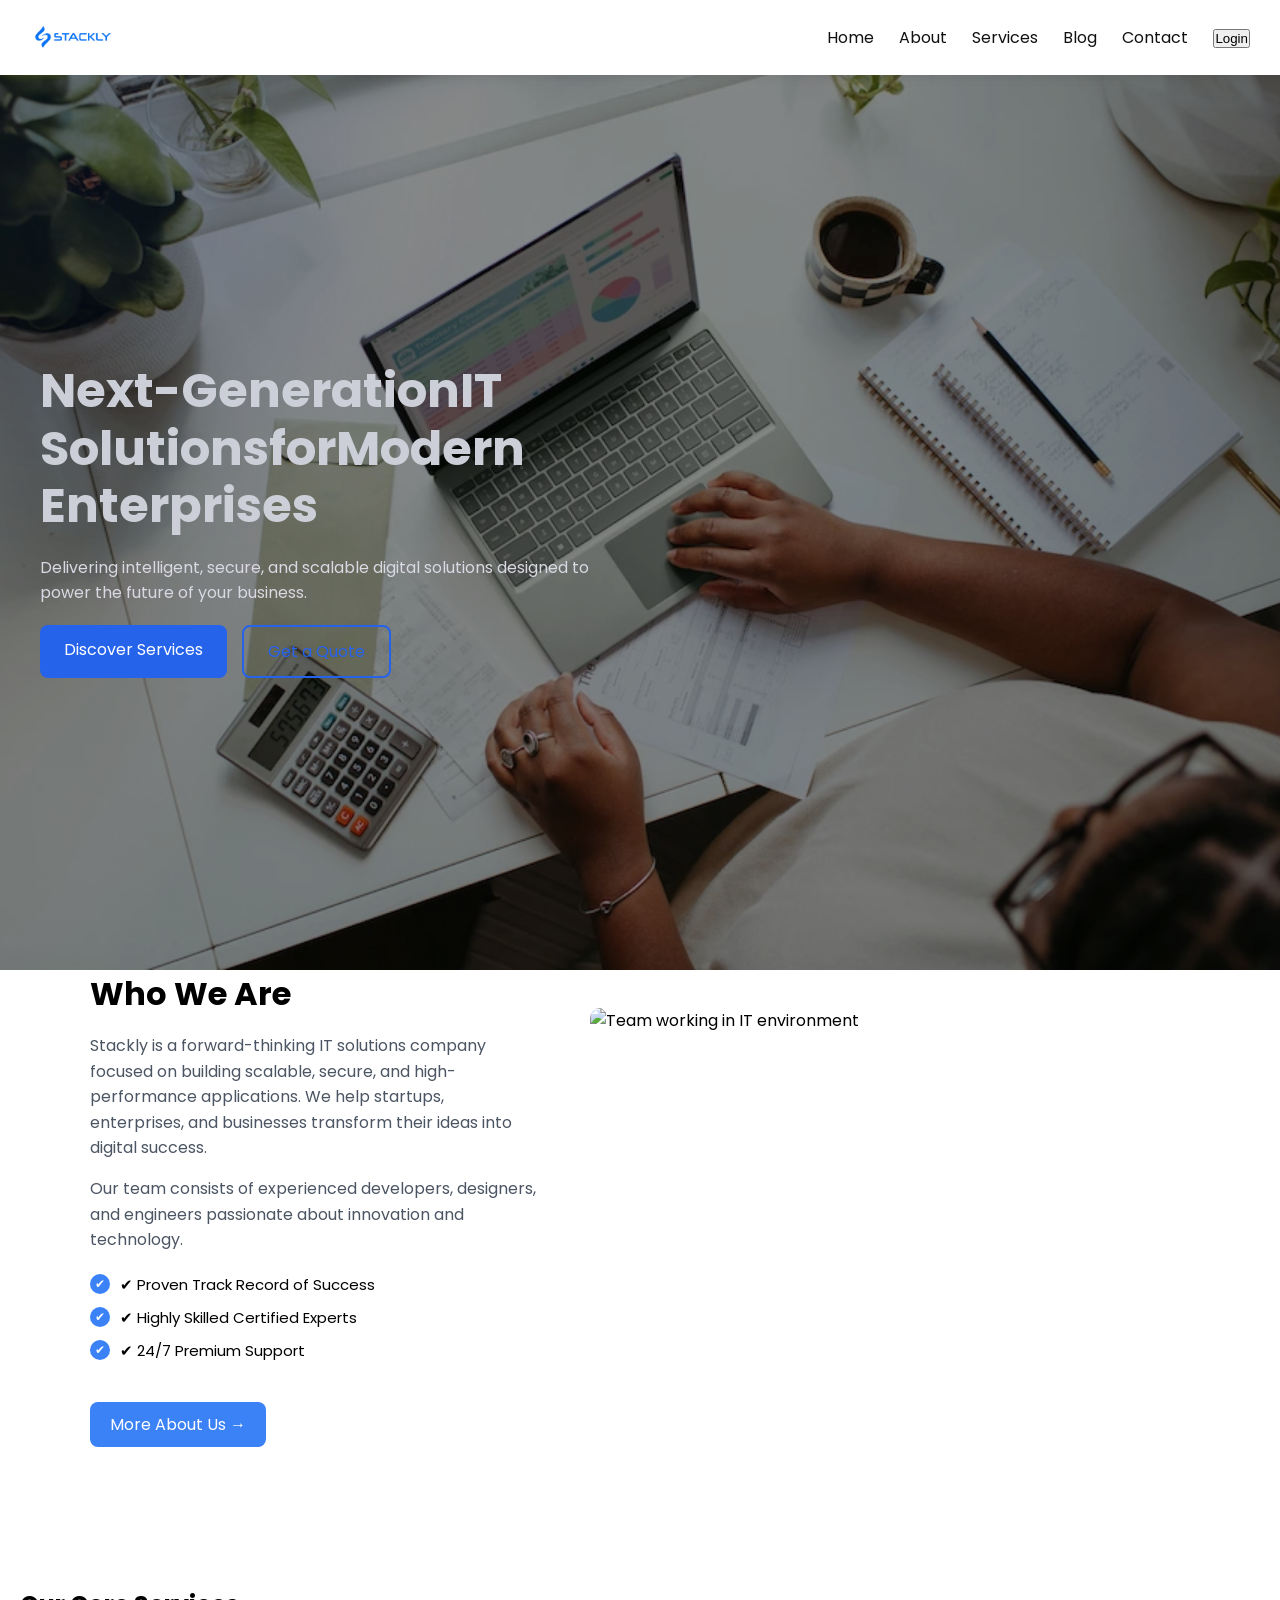
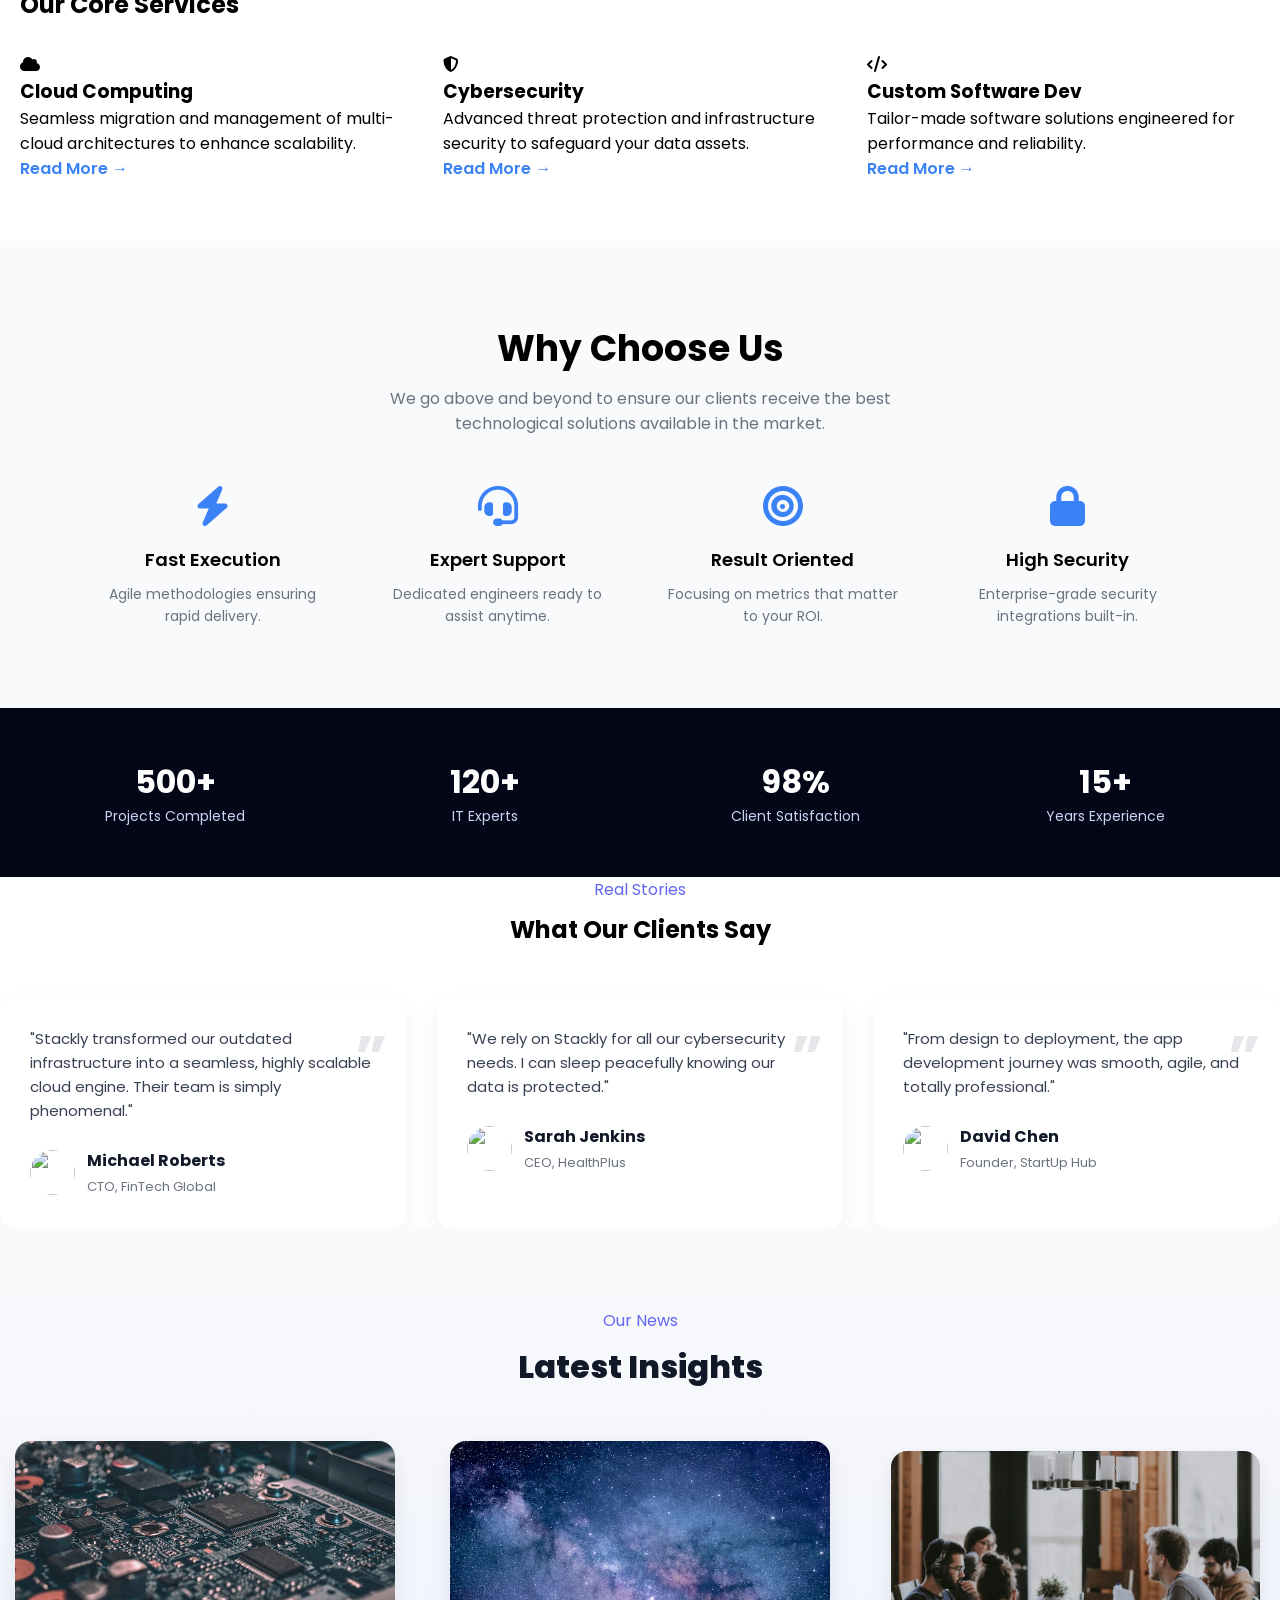
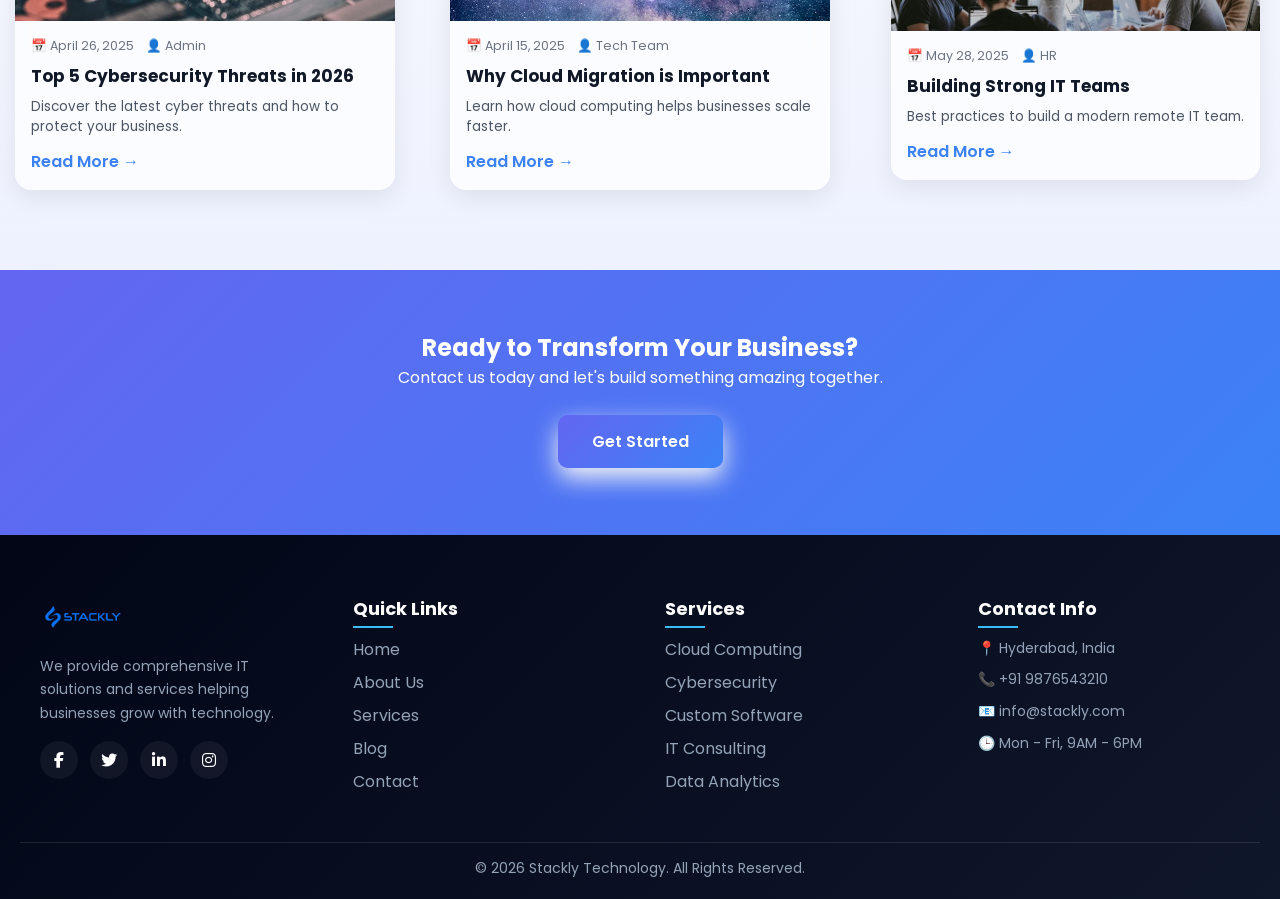
==== commit 89340247: "Update index.html" ====
--- a/index.html
+++ b/index.html
@@ -22,7 +22,7 @@
 <!-- ================= NAVBAR ================= -->
 <header class="navbar">
    <a href="index.html" class="logo" id="logo-link">
-    <img src="stacklylogo-removebg-preview.webp" alt="STACKLY Logo">
+    <img src="logo-removebg-preview.webp" alt="STACKLY Logo">
   </a>
    <nav class="nav-links" id="nav-links">
     <a href="404.html">Home</a>
@@ -369,7 +369,7 @@
     <div class="footer-box">
      
        <a href="404.html" class="logo">
-    <img src="stacklylogo-removebg-preview.webp" alt="STACKLY Logo">
+    <img src="logo-removebg-preview.webp" alt="STACKLY Logo">
   </a>
       <p>
         We provide comprehensive IT solutions and services helping businesses grow with technology.
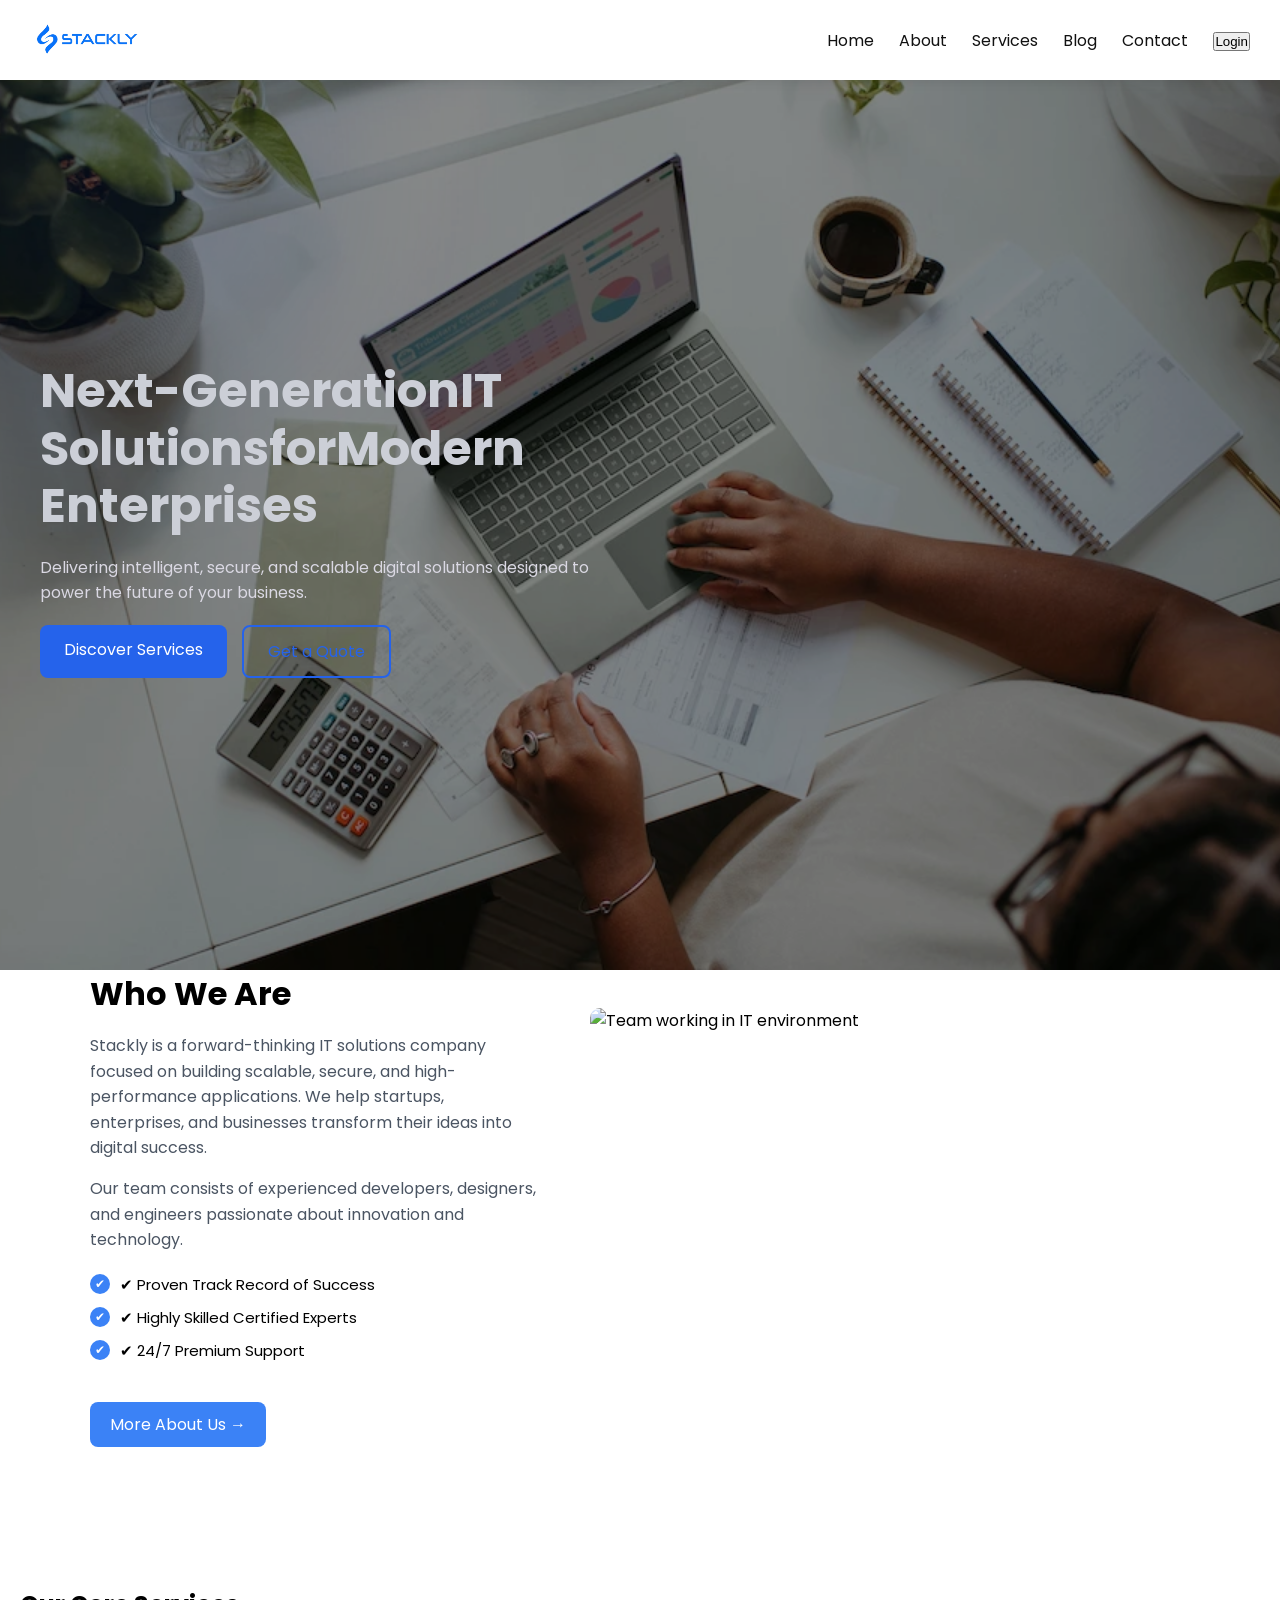
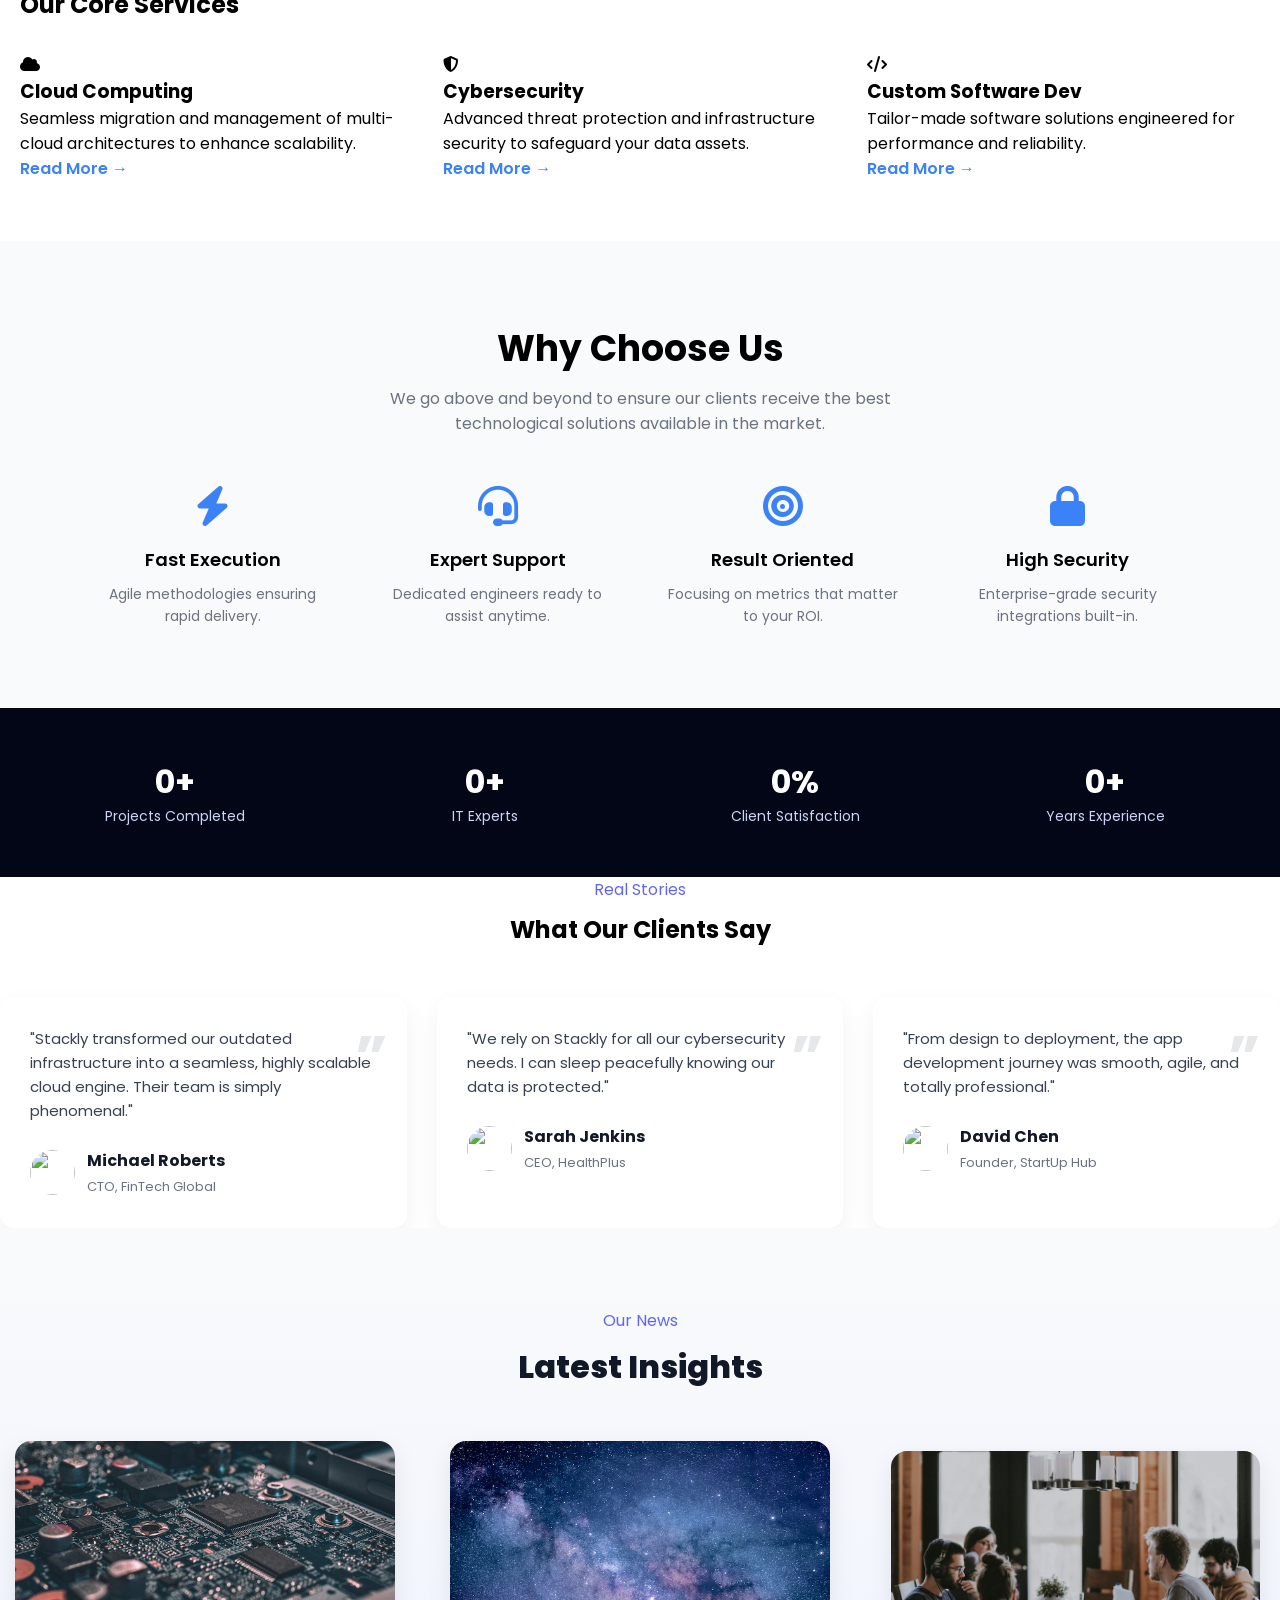
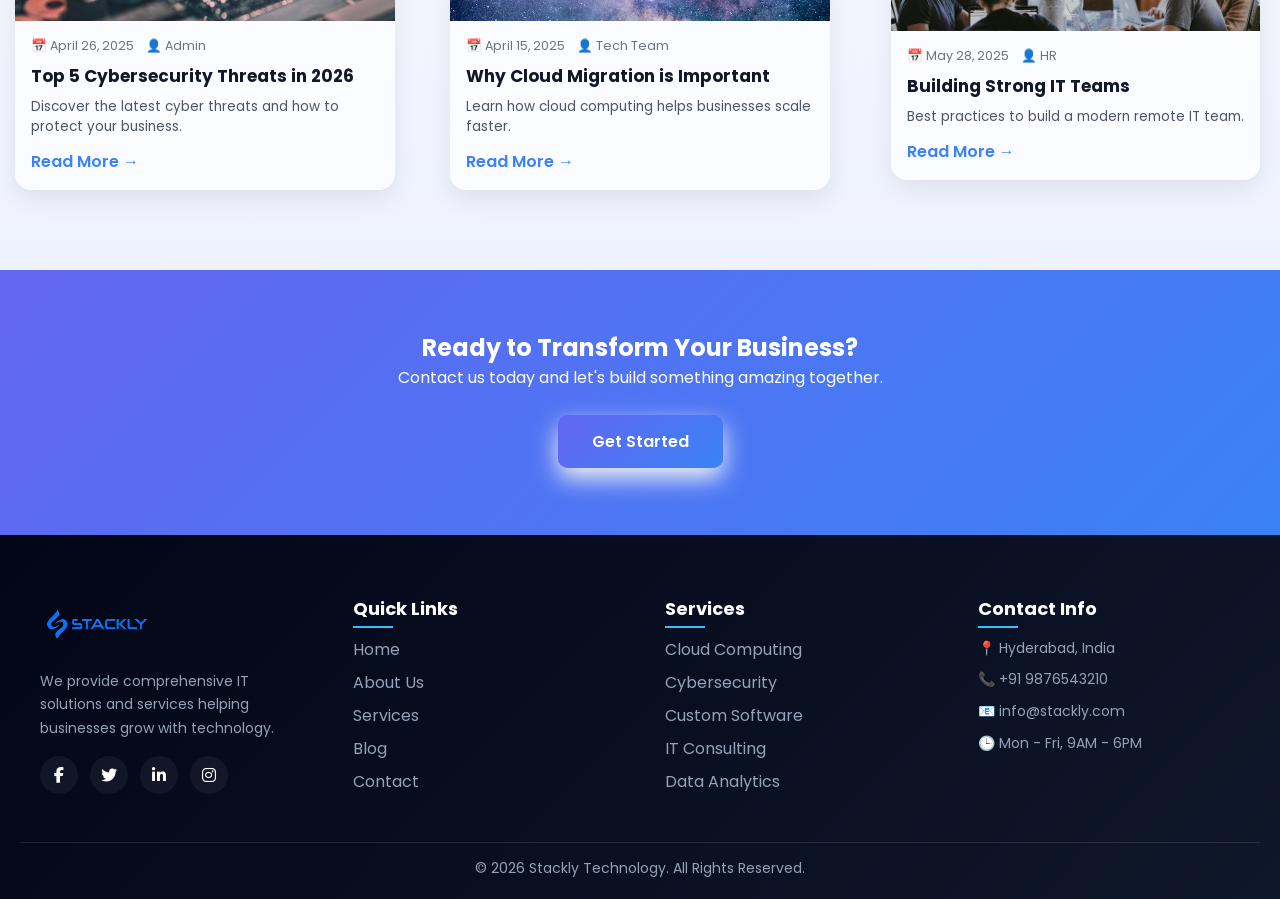
==== commit 6ef9d736: "Update index.html" ====
--- a/index.html
+++ b/index.html
@@ -193,25 +193,27 @@
 
 <!-- ================= STATS ================= -->
 <section class="stats fade-up">
+
   <div>
-    <h1>500+</h1>
+    <h1 class="counter" data-target="500">0+</h1>
     <p>Projects Completed</p>
   </div>
 
   <div>
-    <h1>120+</h1>
+    <h1 class="counter" data-target="120">0+</h1>
     <p>IT Experts</p>
   </div>
 
   <div>
-    <h1>98%</h1>
+    <h1 class="counter" data-target="98">0%</h1>
     <p>Client Satisfaction</p>
   </div>
 
   <div>
-    <h1>15+</h1>
+    <h1 class="counter" data-target="15">0+</h1>
     <p>Years Experience</p>
   </div>
+
 </section>
 
 <!-- ================= TESTIMONIAL ================= -->
--- a/style.css
+++ b/style.css
@@ -31,7 +31,7 @@
   display: flex;
   justify-content: space-between;
   align-items: center;
-  padding: 15px 30px;
+  padding: 10px 30px; 
 
   box-shadow: 0 2px 10px rgba(0,0,0,0.08);
 }
@@ -57,7 +57,7 @@
 
 /* ===== LOGO IMAGE ===== */
 .logo img {
-  height: 45px;       
+  height: 60px;   
   width: auto;
   max-width: 100%;
   display: block;
@@ -76,11 +76,9 @@
     display: block !important;
     font-size: 30px;
     color: black;
-
-    position: absolute;   /* ✅ FIX */
+    position: absolute;
     right: 20px;
     top: 15px;
-
     z-index: 10001;
   }
 
@@ -91,20 +89,37 @@
     width: 100%;
     height: 100vh;
     background: #fff; 
-
     display: none;
     flex-direction: column;
     justify-content: center;
     align-items: center;
-
     z-index: 10000;
   }
 
   .nav-links.active {
     display: flex;
   }
+  .navbar {
+    height: 60px;
+    padding: 0 20px;
+  }
+
+  body:not(.auth-page-body) {
+    padding-top: 60px;
+  }
+
+  .logo img {
+    height: 40px;
+  }
+
+}
+
+  .nav-links.active {
+    display: flex;
+  }
 }
 @media (min-width: 769px) {
+
   .nav-links {
     display: flex !important;
   }
@@ -112,6 +127,20 @@
   .menu-toggle {
     display: none !important;
   }
+
+  .navbar {
+    height: 65px;
+    padding: 0 30px;  
+  }
+
+  body:not(.auth-page-body) {
+    padding-top: 65px;
+  }
+
+  .logo img {
+    height: 55px;
+  }
+
 }
 /* BUTTON */
 .btn {
@@ -127,7 +156,7 @@
   display: none;
   font-size: 28px;
   cursor: pointer;
-  color: #2563eb;   /* ✅ FIX */
+  color: #2563eb;   
   margin-left: auto;
 }
 /* ================= HERO PREMIUM ================= */
@@ -358,6 +387,12 @@
   .about-container {
     flex-direction: column;
     gap: 25px;
+    border: 1px solid #e5e7eb;
+    border-radius: 10px;
+    padding: 15px;
+    margin: 10px;
+    background: #fff;
+
   }
 
  
@@ -399,7 +434,7 @@
   justify-content: space-around;
   align-items: center;
 
-  background: #020617;   /* dark blue */
+  background: #020617;   
   color: white;
 
   padding: 50px 20px;
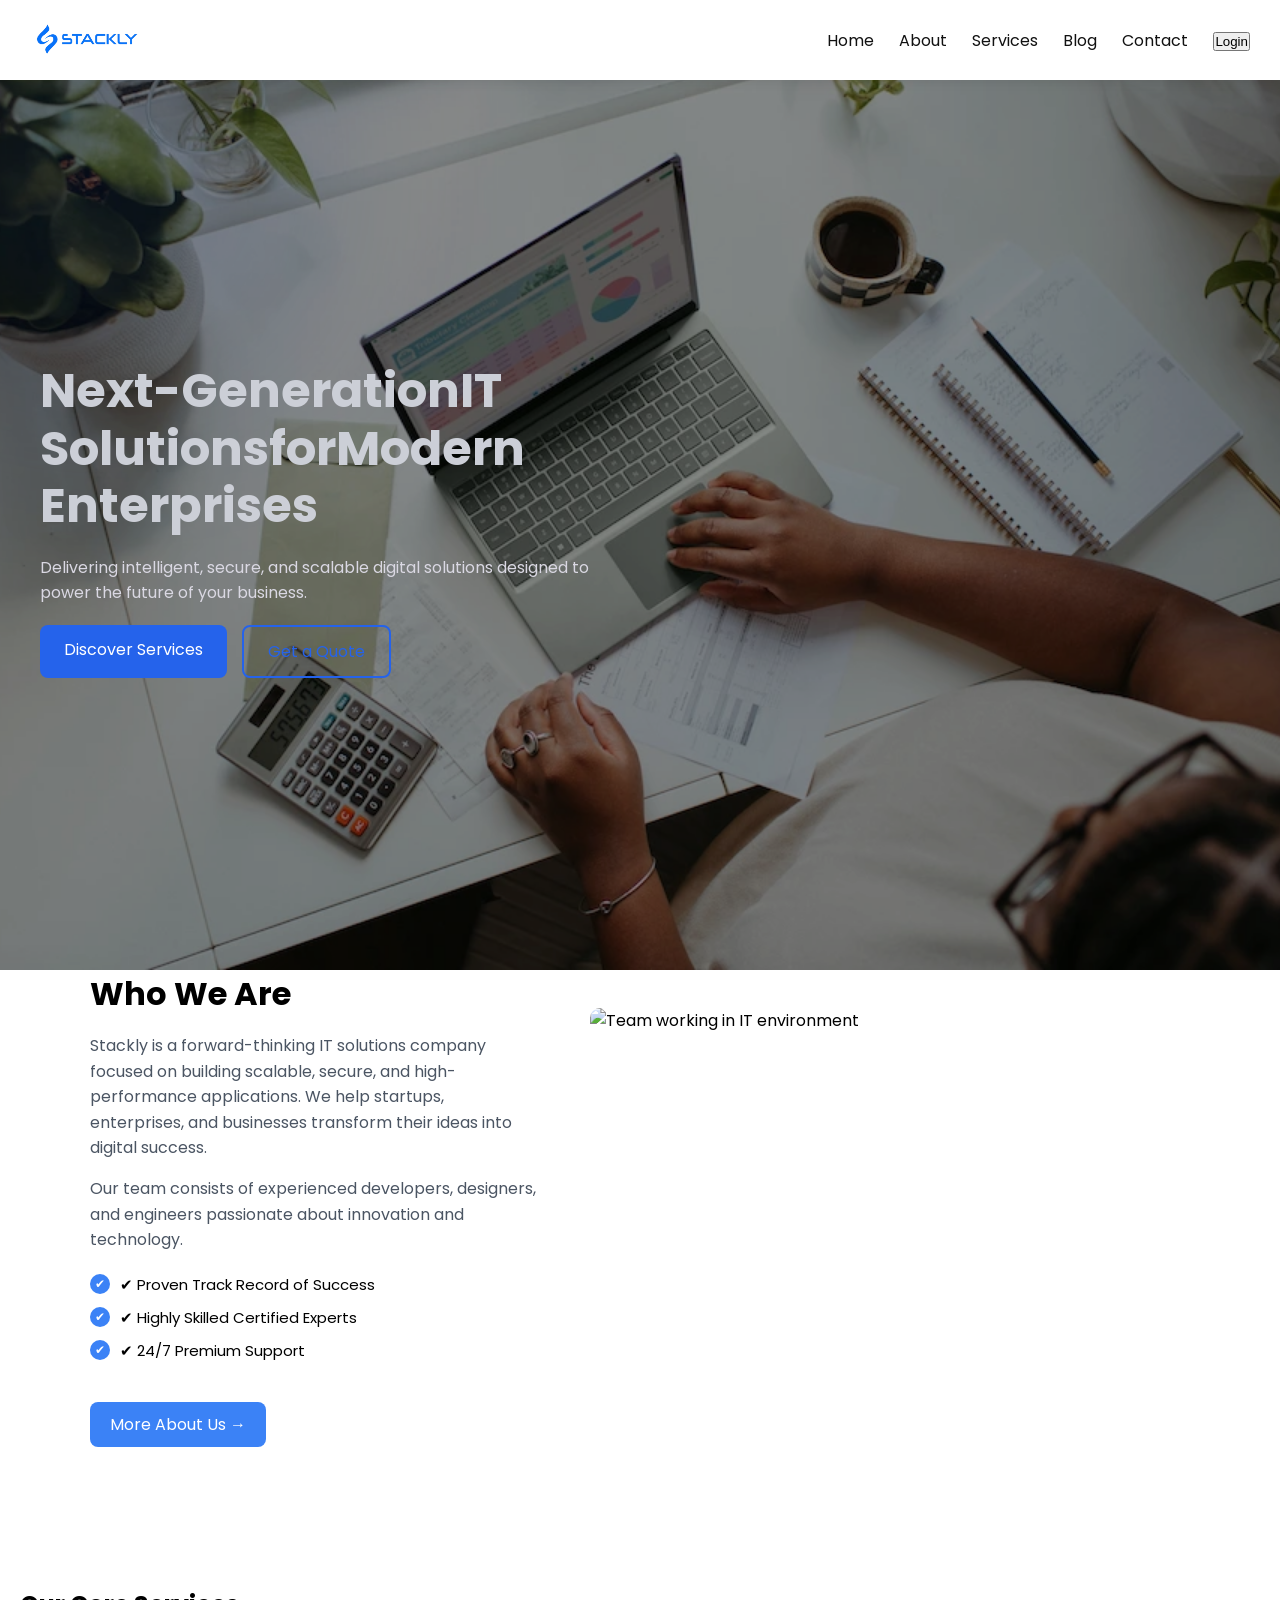
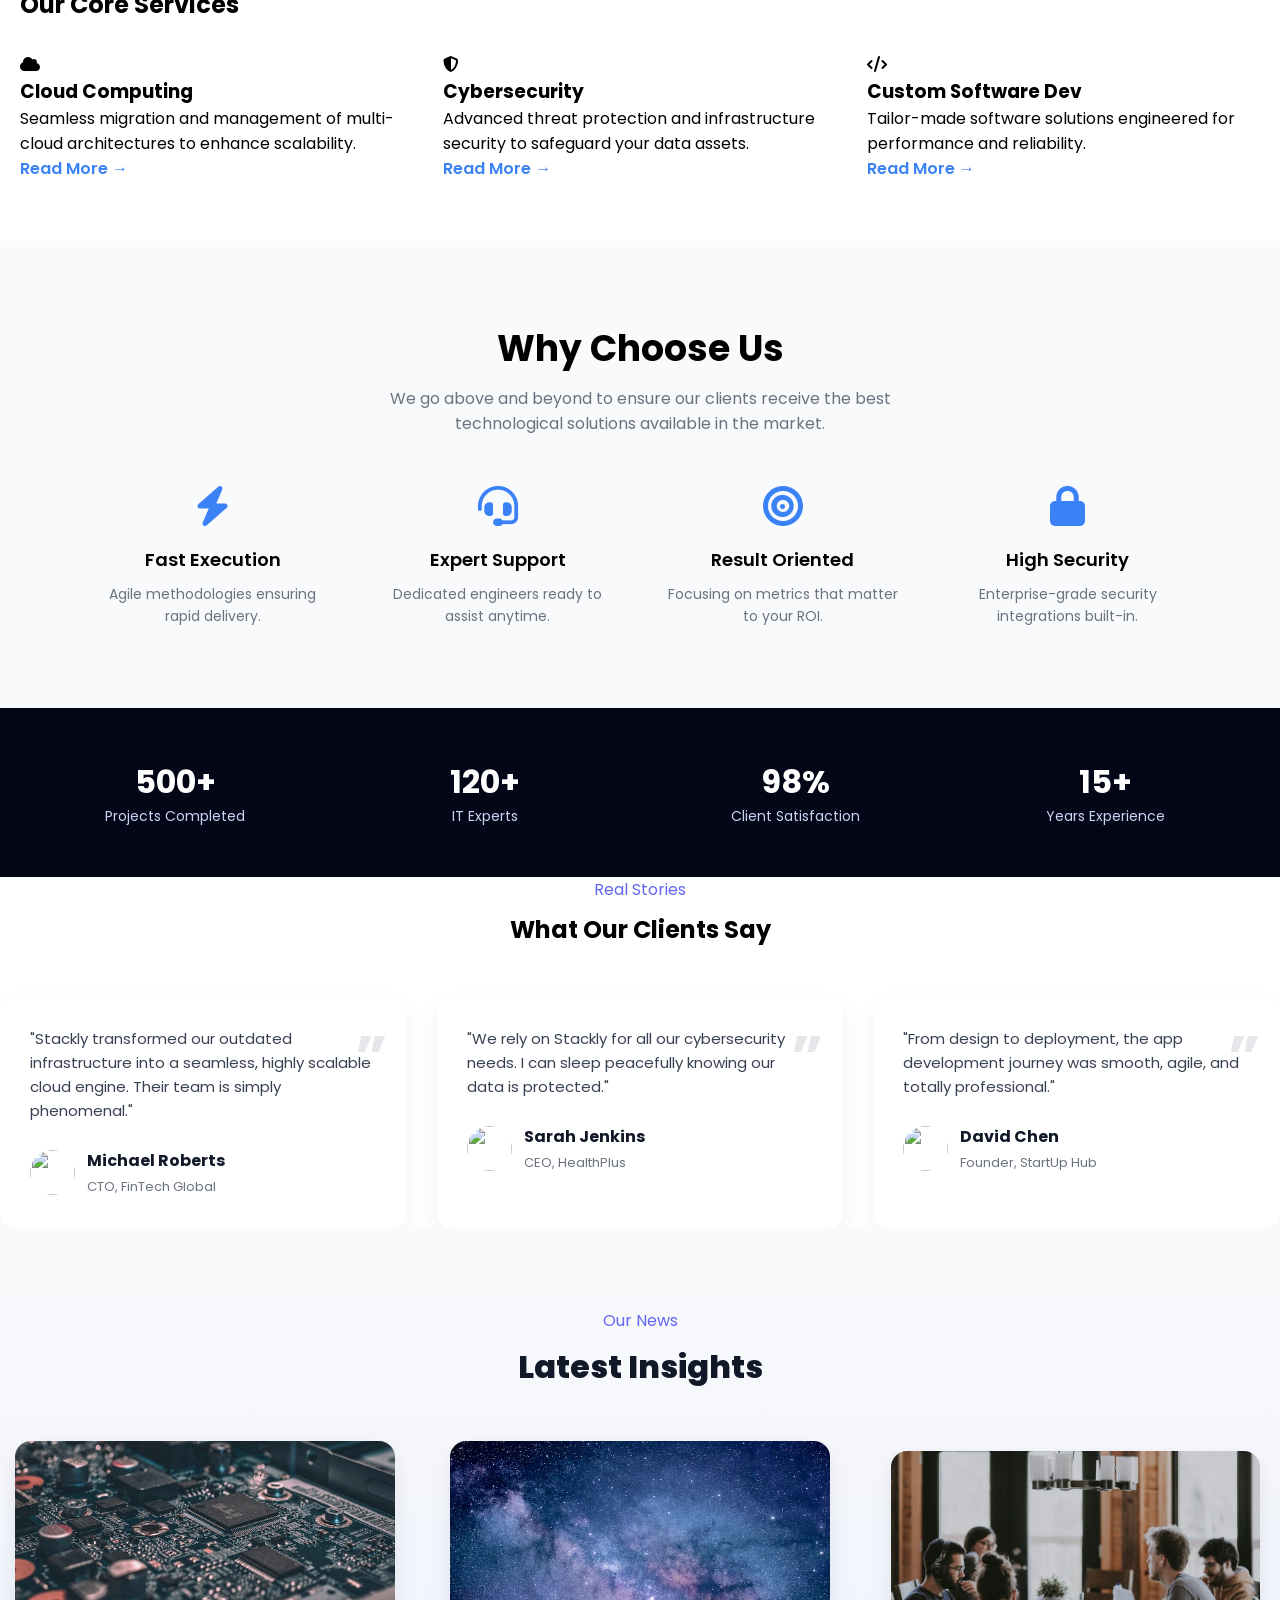
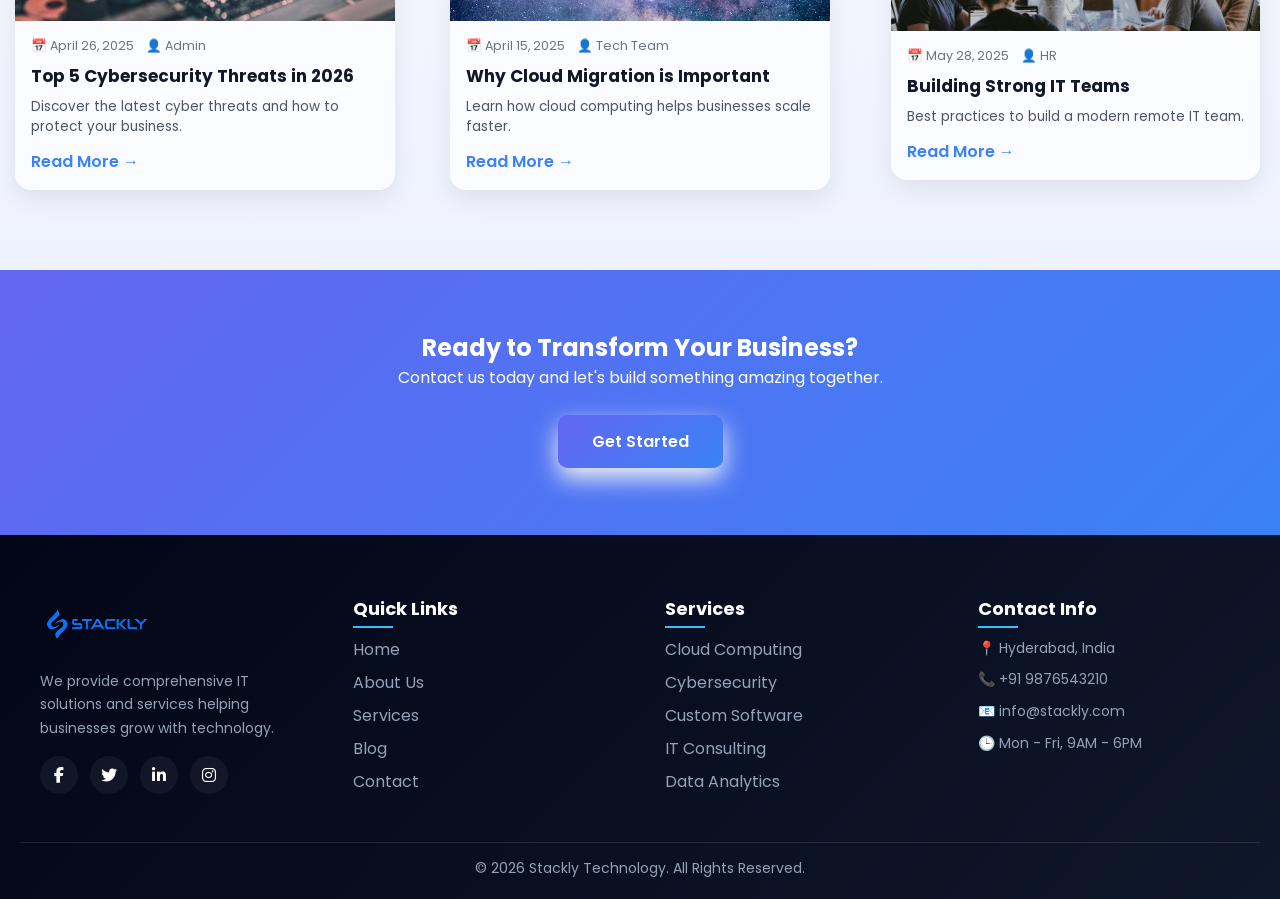
==== commit 8845b64d: "Update index.html" ====
--- a/index.html
+++ b/index.html
@@ -193,27 +193,25 @@
 
 <!-- ================= STATS ================= -->
 <section class="stats fade-up">
-
   <div>
-    <h1 class="counter" data-target="500">0+</h1>
+    <h1>500+</h1>
     <p>Projects Completed</p>
   </div>
 
   <div>
-    <h1 class="counter" data-target="120">0+</h1>
+    <h1>120+</h1>
     <p>IT Experts</p>
   </div>
 
   <div>
-    <h1 class="counter" data-target="98">0%</h1>
+    <h1>98%</h1>
     <p>Client Satisfaction</p>
   </div>
 
   <div>
-    <h1 class="counter" data-target="15">0+</h1>
+    <h1>15+</h1>
     <p>Years Experience</p>
   </div>
-
 </section>
 
 <!-- ================= TESTIMONIAL ================= -->
